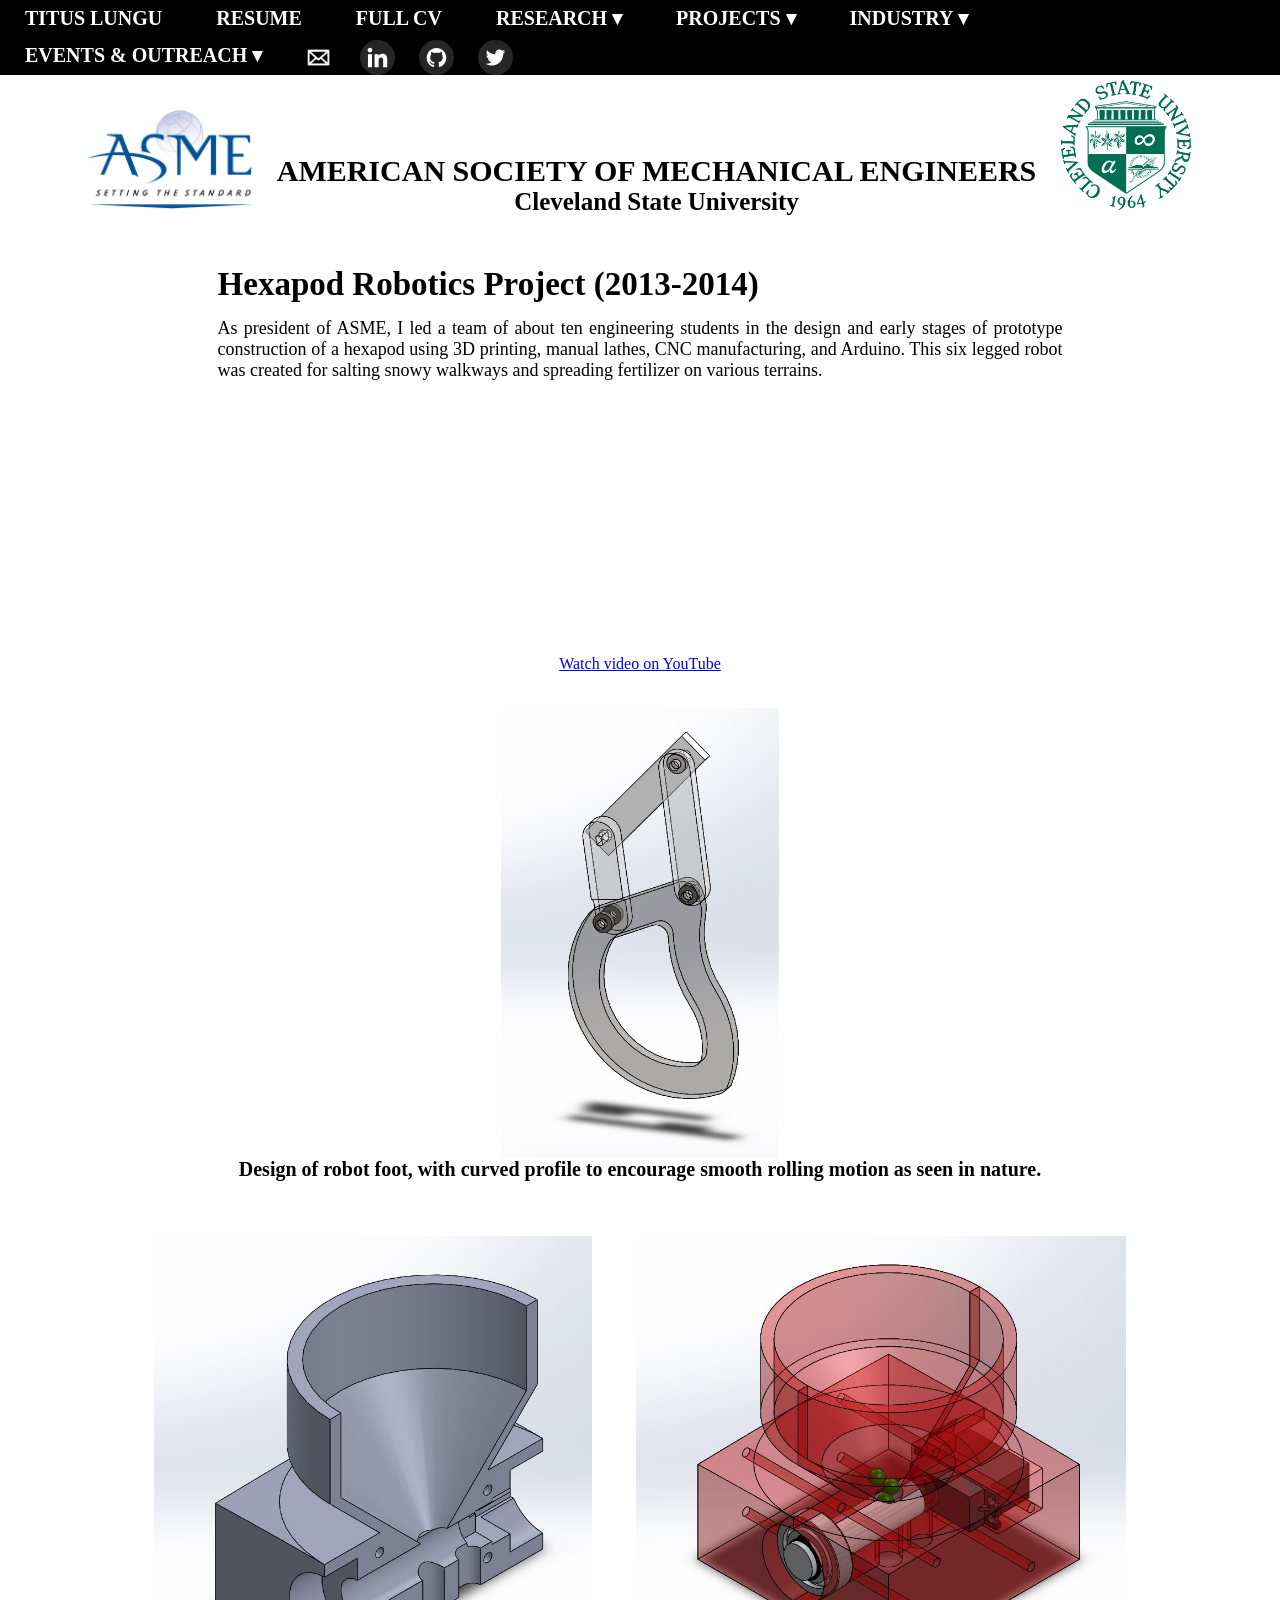
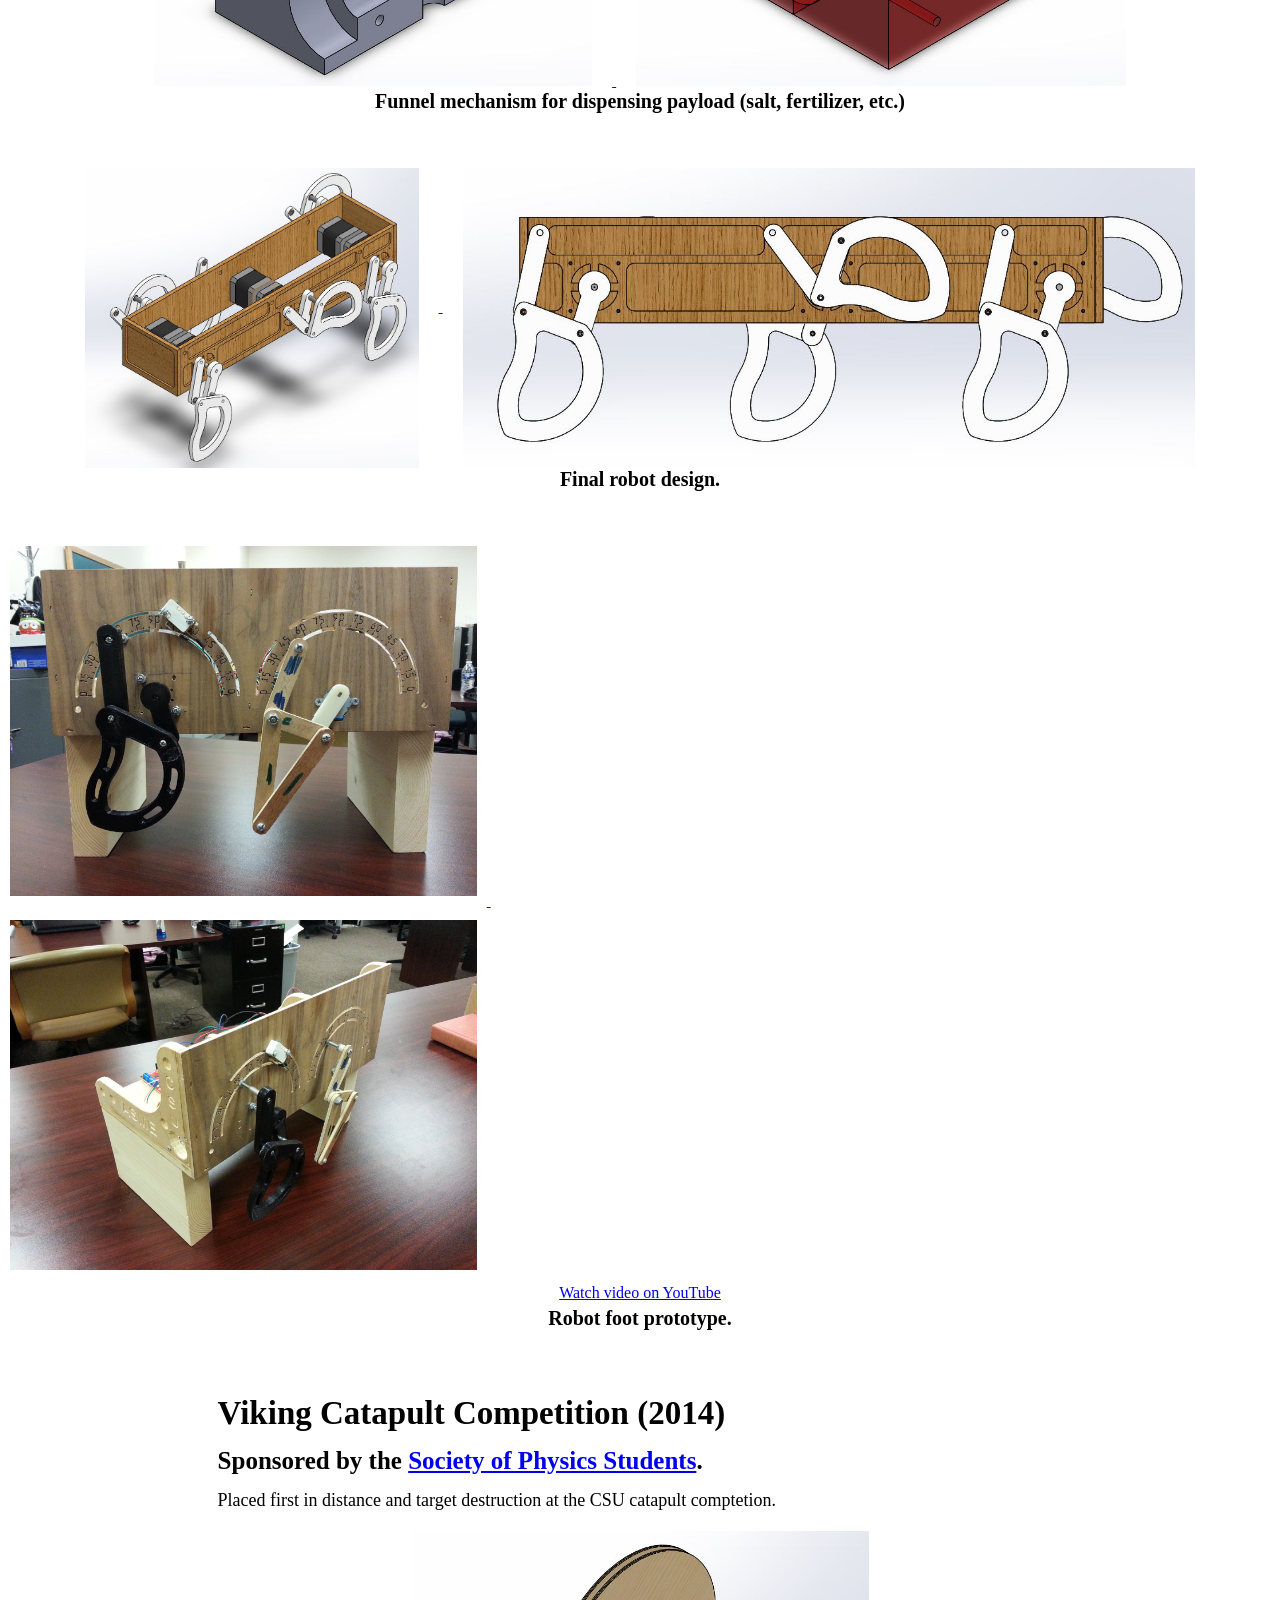
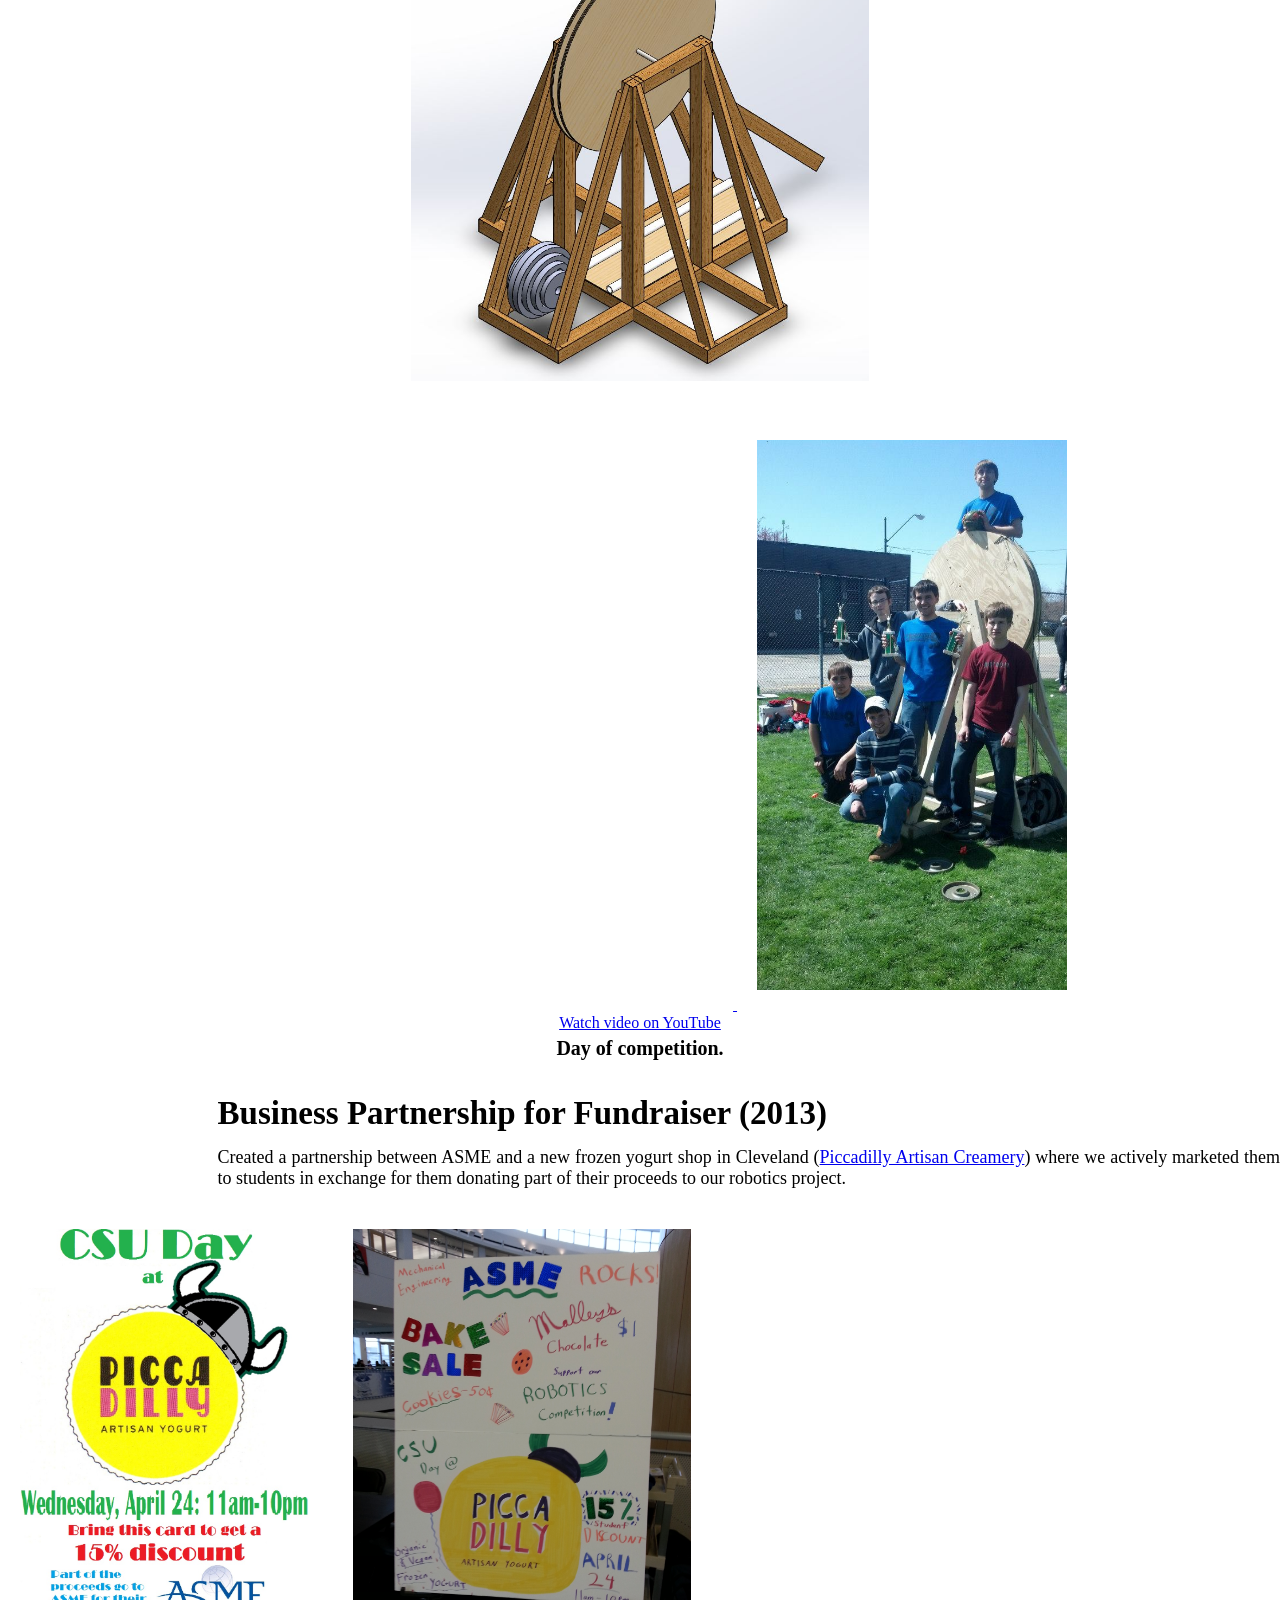
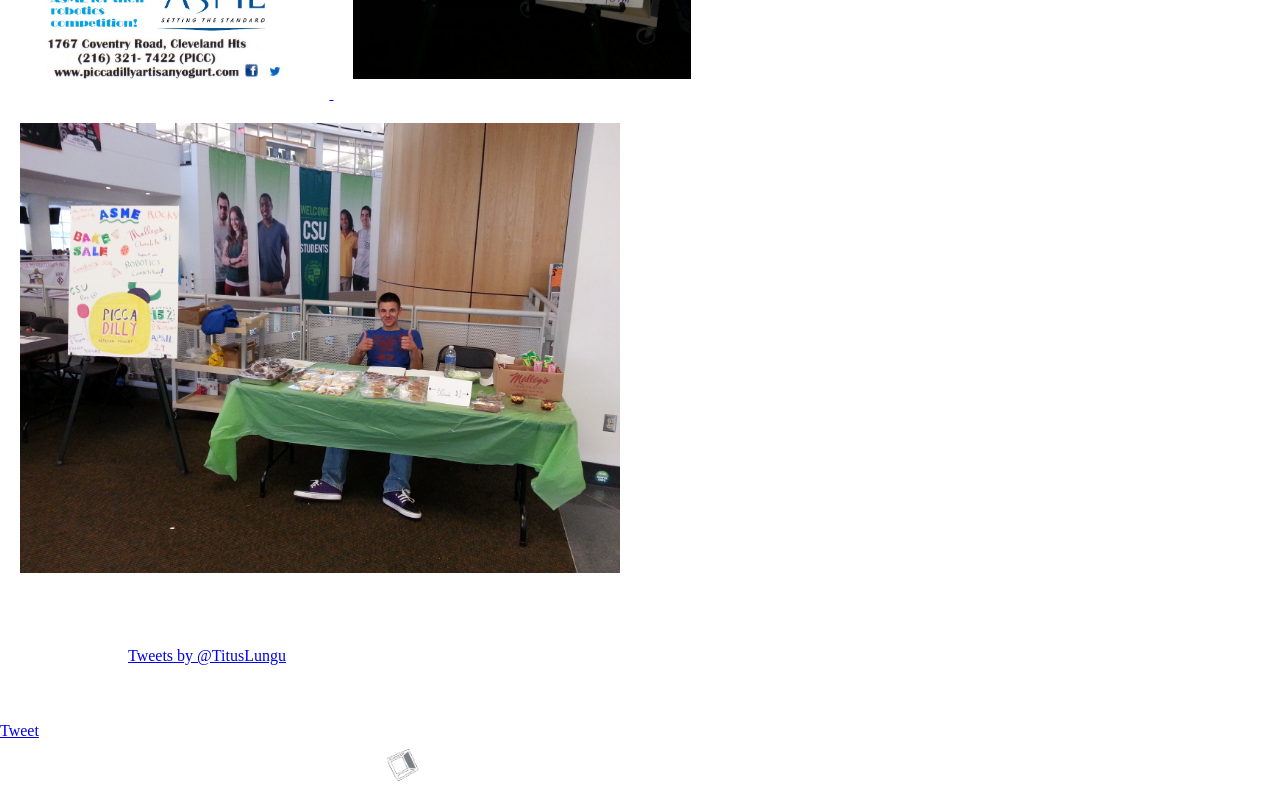
==== asme.html @ 20ce10e5 "am i doing this right" ====
<!DOCTYPE html>
<html>

<head>
	<meta charset="UTF-8">
	<title>Titus Lungu- ASME</title>
	<link href='https://fonts.googleapis.com/css?family=Inconsolata:400,700' rel='stylesheet' type='text/css'>
	<link rel="stylesheet" href="asme.css">
	<link rel="stylesheet" href="animate.css">

	<style type="text/css">
	    ul{
	        padding: 0;
	        list-style: none;
	        background: black;
	        margin: 0px;
	        position: fixed;
	        width: 100%;
	    }
	    ul li{
	        display: inline-block;
	        position: relative;
	        line-height: 21px;
	        text-align: left;
	    }
	    ul li a{
	        display: block;
	        padding: 8px 25px;
	        color: white;
	        font-weight: bold;
	        text-transform: uppercase;
	        text-decoration: none;
	        font-size: 20px;
	    }
	    ul li a:hover{
	        color: black;
	        background: white;
	    }
	    ul li ul.dropdown{
	        min-width: 125px; /* Set width of the dropdown */
	        background: black;
	        display: none;
	        position: absolute;
	        z-index: 999;
	        left: 0;
	    }
	    ul li:hover ul.dropdown{
	        display: block;	/* Display the dropdown */
	    }
	    ul li ul.dropdown li{
	        display: block;
	    }

	    ul li a.links{
	    	display: inline-block;
	    	padding: 0px;
	    	margin: 0px;
	    	margin-left: 10px;
	    	margin-right: 10px;
	    	border-radius: 60px;
	    	background-color: black;
	    }
	    ul li a.links img{
	    	display: inline-block;
	    	padding: 0px;
	    	margin: 0px;
	    	max-width: 100%;
	    	vertical-align: middle;
	    }
	</style>

</head>

<body>
	<div class="nav">
		<ul>
			<li><a href="index.html">Titus Lungu</a></li>
			<li><a href="./documents/Resume.pdf" target="_blank">Resume</a></li>
			<li><a href="./documents/CV.pdf" target="_blank">Full CV</a></li>

			<li>
				<a href="#">Research &#9662;</a>
				<ul class="dropdown">
					<li><a href="ml.html">Machine Learning</a></li>
				</ul>
			</li>

			<li>
				<a href="#">Projects &#9662;</a>
				<ul class="dropdown">
					<li><a href="asme.html">ASME</a></li>
					<li><a href="walksim.html">Walking Simulator</a></li>
					<li><a href="crime.html">Senior Design</a></li>
				</ul>
			</li>

			<li>
				<a href="#">Industry &#9662;</a>
				<ul class="dropdown">
					<li><a href="./documents/cristal.pdf" target="_blank">Cristal</a></li>
					<li><a href="./documents/swagelok.pdf" target="_blank">Swagelok</a></li>
				</ul>
			</li>

			<li>
				<a href="#">Events & Outreach &#9662;</a>
				<ul class="dropdown">
					<li><a href="cside.html">Romania Humanitarian Aid</a></li>
					<li><a href="univproc.html">University Proceedings</a></li>
				</ul>
			</li>
<!--
			<li><a href="contact.html">Contact</a></li>
-->
			<li>
				<a class="links" href="mailto:tituslungu@gmail.com">
					<img src="./media/emailicon.png" width="35">
				</a>
			</li>

			<li>
				<a class="links" href="https://www.linkedin.com/in/titus-lungu-bb097262" target="_blank">
					<img src="./Vecteezy_Social_Media_Icons/Social Media Icons/SVG/Circle Black White/Linkedin.svg" width="35">
				</a>
			</li>

			<li>
				<a class="links" href="https://www.github.com/tituslungu" target="_blank">
					<img src="./Vecteezy_Social_Media_Icons/Social Media Icons/SVG/Circle Black White/Github.svg" width="35">
				</a>
			</li>

			<li>
				<a class="links" href="https://twitter.com/TitusLungu" target="_blank">
					<img src="./Vecteezy_Social_Media_Icons/Social Media Icons/SVG/Circle Black White/Twitter.svg" width="35">
				</a>
			</li>
		</ul>
	</div>
	
	<div class="main">
		<div class="pic">
			<a href="https://www.asme.org/" target="_blank">
			<img src="./media/asmelogo.jpg">
			</a>
		</div>
		<div class="jumbotron">
			<h1>American Society of Mechanical Engineers</h1>
			<h2>Cleveland State University</h2>
		</div>
		<div class="csu">
			<a href="http://www.csuohio.edu/" target="_blank">
			<img src="./media/csulogo.jpg">
			</a>
		</div>
	</div>
	
	<div class="title1">
		<h1>Hexapod Robotics Project (2013-2014)</h1>
		<p>As president of ASME, I led a team of about ten engineering students in the design and early stages of prototype construction of a hexapod using 3D printing, manual lathes, CNC manufacturing, and Arduino.  This six legged robot was created for salting snowy walkways and spreading fertilizer on various terrains.</p>
	</div>
	<div class="vid1">
		<iframe src="https://www.youtube.com/embed/TzDXx60vdNI" frameborder="0" allowfullscreen></iframe>
		<p><a href="https://www.youtube.com/watch?v=TzDXx60vdNI" target="_blank">Watch video on YouTube</a></p>
	</div>
	<div class="pic1">
		<a href="http://www.tituslungu.com/media/foot.jpg" target="_blank">
		<img src="./media/foot.jpg">
		</a>
		<p>Design of robot foot, with curved profile to encourage smooth rolling motion as seen in nature.</p>
	</div>
	<div class="pic2">
		<a href="http://www.tituslungu.com/media/funnelside.JPG" target="_blank">
		<img src="./media/funnelside.JPG">
		</a>
		<a href="http://www.tituslungu.com/media/funnel.JPG" target="_blank">
		<img src="./media/funnel.JPG">
		</a>
		<p>Funnel mechanism for dispensing payload (salt, fertilizer, etc.)</p>
	</div>
	<div class="pic3">
		<a href="http://www.tituslungu.com/media/robot.JPG" target="_blank">
		<img src="./media/robot.JPG">
		</a>
		<a href="http://www.tituslungu.com/media/robotside.JPG" target="_blank">
		<img src="./media/robotside.JPG">
		</a>
		<p>Final robot design.</p>
	</div>
	<div class="pic6">
		<a href="http://www.tituslungu.com/media/robotpic1.jpg" target="_blank">
		<img src="./media/robotpic1.jpg">
		</a>
		<iframe src="https://www.youtube.com/embed/FxoFesl1_wQ" frameborder="0" allowfullscreen></iframe>
		<a href="http://www.tituslungu.com/media/robotpic2.jpg" target="_blank">
		<img src="./media/robotpic2.jpg">
		</a>
		<p><a href="https://www.youtube.com/watch?v=FxoFesl1_wQ" target="_blank">Watch video on YouTube</a></p>
		<p>Robot foot prototype.</p>
	</div>
	
	<div class="title2">
		<h1>Viking Catapult Competition (2014)</h1>
		<h2>Sponsored by the <a href="http://spscsu.org/" target="_blank">Society of Physics Students</a>.</h2>
		<p>Placed first in distance and target destruction at the CSU catapult comptetion.</p>
	</div>
	<div class="pic4">
		<a href="http://www.tituslungu.com/media/catapult.JPG" target="_blank">
		<img src="./media/catapult.JPG">
		</a>
	</div>
	<div class="pic5">
		<iframe src="https://www.youtube.com/embed/joYrTb__mqw" frameborder="0" allowfullscreen></iframe>
		<a href="http://www.tituslungu.com/media/catcomp.jpg" target="_blank">
		<img src="./media/catcomp.jpg">
		</a>
		<p><a href="https://www.youtube.com/watch?v=joYrTb__mqw" target="_blank">Watch video on YouTube</a></p>
		<p>Day of competition.</p>
	</div>
	
	<div class="title3">
		<h1>Business Partnership for Fundraiser (2013)</h1>
		<p>Created a partnership between ASME and a new frozen yogurt shop in Cleveland (<a href="http://www.piccadillycreamery.com/" target="_blank">Piccadilly Artisan Creamery</a>) where we actively marketed them to students in exchange for them donating part of their proceeds to our robotics project.</p>
	</div>
	<div class="pic7">
		<a href="http://www.piccadillycreamery.com/" target="_blank">
		<img src="./media/coupon.jpg">
		</a>
		<a href="http://www.tituslungu.com/media/picca1.jpg" target="_blank">
		<img src="./media/picca1.jpg">
		</a>
		<a href="http://www.tituslungu.com/media/picca2.jpg" target="_blank">
		<img src="./media/picca2.jpg">
		</a>
	</div>
	
	<div class="learn-more">
	<div class="twitter">
		<a class="twitter-timeline" href="https://twitter.com/TitusLungu" data-widget-id="669079589998718976">Tweets by @TitusLungu</a>
		<script>!function(d,s,id){var js,fjs=d.getElementsByTagName(s)[0],p=/^http:/.test(d.location)?'http':'https';if(!d.getElementById(id)){js=d.createElement(s);js.id=id;js.src=p+"://platform.twitter.com/widgets.js";fjs.parentNode.insertBefore(js,fjs);}}(document,"script","twitter-wjs");</script>
	</div>
	
	<div class="social">
	<div class="twitter-butt">
	<a href="https://twitter.com/share" class="twitter-share-button"{count} data-via="TitusLungu">Tweet</a>
	<script>!function(d,s,id){var js,fjs=d.getElementsByTagName(s)[0],p=/^http:/.test(d.location)?'http':'https';if(!d.getElementById(id)){js=d.createElement(s);js.id=id;js.src=p+'://platform.twitter.com/widgets.js';fjs.parentNode.insertBefore(js,fjs);}}(document, 'script', 'twitter-wjs');</script>
	</div>
	
	<div class="in-butt">
	<script src="//platform.linkedin.com/in.js" type="text/javascript"> lang: en_US</script>
	<script type="IN/Share" data-url="www.tituslungu.com" data-counter="top"></script>
	</div>
	
	<div class="google-butt">
	<script src="https://apis.google.com/js/platform.js" async defer></script>
	<g:plusone size="tall"></g:plusone>
	</div>
	
	<div id="fb-root"></div>
	<script>(function(d, s, id) {
	  var js, fjs = d.getElementsByTagName(s)[0];
	  if (d.getElementById(id)) return;
	  js = d.createElement(s); js.id = id;
	  js.src = "//connect.facebook.net/en_US/sdk.js#xfbml=1&version=v2.5&appId=619874201484812";
	  fjs.parentNode.insertBefore(js, fjs);
	}(document, 'script', 'facebook-jssdk'));</script>
	
	<div class="fb-like" data-href="https://www.tituslungu.com" data-layout="standard" data-action="like" data-show-faces="true" data-share="true" data-colorscheme="dark"></div >
	</div>
	
	<div class="cc">
		<p>&copy; 2015-2017 Titus Lungu. All rights reserved.</p>
		<p><img src="./media/box2.gif" height="50"></p>
	</div>
	<div>
		<h5>Photo credit: &copy; iStockphotos</h5>
	</div>
	</div>
</body>
</html>
---- asme.css ----
.nav {
  background-color: black;
  margin: 0px;
}

body {
  margin: 0px;
}

.main {
  display: table;
  margin: auto;
  padding-top: 80px;
}

.jumbotron {
  margin: 0px;
  padding-bottom: 50px;
  background-color: #FFFFFF;
  display: inline-block;
  padding-left: 25px;
  padding-right: 25px;
}

.pic {
  display: inline-block;
  margin: auto;
  background-color: #FFFFFF;
}

.pic img {
  height: 100px;
  width: 163px;
}

@media only screen
     and (min-width : 320px)
     and (max-width : 1080px){ .pic img { height: 75px; width: 122px;}}

.csu {
  margin: 0px;
  background-color: #FFFFFF;
  display: inline-block;
}

.csu img {
  height: 130px;
  width: 130px;
}

@media only screen
     and (min-width : 320px)
     and (max-width : 1080px){ .csu img { height: 92px; width: 92px;}}

.jumbotron h1 {
  margin: 0px;
  text-transform: uppercase;
  font-weight: bold;
  font-size: 30px;
  text-align: center;
}

@media only screen
     and (min-width : 320px)
     and (max-width : 1080px){ .jumbotron h1 { margin: 0px; text-transform: uppercase; font-weight: bold; font-size: 22px; text-align: center;}}

.jumbotron h2 {
  margin: 0px;
  font-size: 25px;
  text-align: center;
}

@media only screen
     and (min-width : 320px)
     and (max-width : 1080px){ .jumbotron h2 { margin: 0px; font-size: 20px; text-align: center;}}

.title1 {
  display: table;
  margin: auto;
  padding-bottom: 20px;
  background-color: #FFFFFF;
}

.title1 h1 {
  margin-left: 17%;
  margin-right: 0px;
  margin-top: 0px;
  margin-bottom: 0px;
  padding-bottom: 15px;
  font-size: 33px;
}

@media only screen
     and (min-width : 320px)
     and (max-width : 1080px){ .title1 h1 { margin: 0px; margin-left: 5%; padding-bottom: 15px; font-size: 22px;}}

.title1 p {
  margin-left: 17%;
  margin-right: 17%;
  margin-top: 0px;
  margin-bottom: 0px;
  font-size: 18px;
  text-align: justify;
}

@media only screen
     and (min-width : 320px)
     and (max-width : 1080px){ .title1 p { margin-left: 5%; margin-right: 5%; margin-top: 0px; margin-bottom: 0px; font-size: 18px; text-align: justify;}}

.vid1 {
  display: table;
  margin: auto;
  margin-bottom: 20px;
}

.vid1 iframe {
  height: 250px;
  width: 640px;
}

@media only screen
     and (min-width : 320px)
     and (max-width : 1080px){ .vid1 iframe { height: 220px; width: 600px;}}


.vid1 p {
  margin: 0px;
  padding-bottom: 15px;
  font-size: 16px;
  text-align: center;
}


.pic1 img {
  display: table;
  margin: auto;
  height: 450px;
}


@media only screen
     and (min-width : 320px)
     and (max-width : 1080px){ .pic1 img { display: table; margin: auto; height: 300px;}}

.pic1 p {
  margin: 0px;
  padding-bottom: 35px;
  text-align: center;
  font-size: 20px;
  font-weight: bold;
}

.pic2 {
  display: table;
  margin: auto;
}

.pic2 img {
  display: inline-block;
  margin-top: 20px;
  margin-right: 20px;
  margin-left: 20px;
  margin-bottom: 0px;
  height: 450px;
}

@media only screen
     and (min-width : 320px)
     and (max-width : 1080px){ .pic2 img { display: inline-block; margin-top: 20px; margin-right: 20px; margin-left: 20px; margin-bottom: 0px; height: 300px;}}

.pic2 p {
  margin: 0px;
  padding-bottom: 35px;
  text-align: center;
  font-size: 20px;
  font-weight: bold;
}

.pic3 {
  display: table;
  margin: auto;
}

.pic3 img {
  display: inline-block;
  margin-top: 20px;
  margin-right: 20px;
  margin-left: 20px;
  margin-bottom: 0px;
  vertical-align: middle;
  height: 300px;
}

@media only screen
     and (min-width : 320px)
     and (max-width : 1080px){ .pic3 img { display: inline-block; margin-top: 20px; margin-left: 20px; margin-right: 20px; margin-bottom: 0px; vertical-align: middle; height: 200px;}}

.pic3 p {
  margin: 0px;
  padding-bottom: 35px;
  text-align: center;
  font-size: 20px;
  font-weight: bold;
}

.pic6 {
  display: table;
  margin: auto;
}

.pic6 p:nth-child(5) {
  margin: 0px;
  padding-bottom: 35px;
  text-align: center;
  font-size: 20px;
  font-weight: bold;
}

.pic6 img {
  display: inline-block;
  margin: 10px;
  height: 350px;
}

@media only screen
     and (min-width : 320px)
     and (max-width : 1080px){ .pic6 img { display: inline-block; margin: 10px; height: 200px;}}

.pic6 iframe {
  display: inline-block;
  margin: 10px;
  height: 360px;
  width: 400px;
}

@media only screen
     and (min-width : 320px)
     and (max-width : 1080px){ .pic6 iframe { display: inline-block; margin: 10px; height: 300px; width: 230px;}}

.pic6 p:nth-child(4) {
  margin: 0px;
  padding-bottom: 5px;
  font-size: 16px;
  font-weight: normal;
  text-align: center;
}

.title2 {
  display: table;
  margin-right: 0px;
  margin-left: 17%;
  margin-bottom: 0px;
  margin-top: 30px;
  padding-bottom: 20px;
  background-color: #FFFFFF;
}

@media only screen
     and (min-width : 320px)
     and (max-width : 1080px){ .title2 { display: table; margin-right: 5%; margin-left: 5%; margin-bottom: 0px; margin-top: 30px; padding-bottom: 20px; background-color: #FFFFFF;}}

.title2 h1 {
  margin: 0px;
  padding-bottom: 15px;
  font-size: 33px;
}

@media only screen
     and (min-width : 320px)
     and (max-width : 1080px){ .title2 h1 { margin: 0px; padding-bottom: 15px; font-size: 22px;}}

.title2 h2 {
  margin: 0px;
  padding-bottom: 15px;
  font-size: 25px;
}

@media only screen
     and (min-width : 320px)
     and (max-width : 1080px){ .title2 h2 { margin: 0px; padding-bottom: 15px; font-size: 18px;}}

.title2 p {
  margin: 0px;
  font-size: 18px;
  text-align: justify;
}

.pic4 {
  display: table;
  margin: auto;
  padding-bottom: 35px;
}

.pic4 img {
  height: 450px;
}

@media only screen
     and (min-width : 320px)
     and (max-width : 1080px){ .pic4 img { height: 300px;}}

.pic5 {
  display: table;
  margin: auto;
}

.pic5 img {
  display: inline-block;
  margin: 20px;
  height: 550px;
}

@media only screen
     and (min-width : 320px)
     and (max-width : 1080px){ .pic5 img { display: inline-block; margin: 10px; height: 400px;}}

.pic5 iframe {
  display: inline-block;
  margin: 20px;
  height: 550px;
  width: 500px;
}

@media only screen
     and (min-width : 320px)
     and (max-width : 1080px){ .pic5 iframe { display: inline-block; margin: 10px; height: 400px; width: 320px;}}

.pic5 p:nth-child(3) {
  margin: 0px;
  padding-bottom: 5px;
  font-size: 16px;
  font-weight: normal;
  text-align: center;
}

.pic5 p:nth-child(4) {
  margin: 0px;
  padding-bottom: 35px;
  text-align: center;
  font-size: 20px;
  font-weight: bold;
}

.title3 {
  display: table;
  margin-right: 0px;
  margin-left: 17%;
  margin-bottom: 0px;
  margin-top: 0px;
  padding-bottom: 20px;
  background-color: #FFFFFF;
}

@media only screen
     and (min-width : 320px)
     and (max-width : 1080px){ .title3 { display: table; margin-right: 5%; margin-left: 5%; margin-bottom: 0px; margin-top: 0px; padding-bottom: 20px; background-color: #FFFFFF;}}

.title3 h1 {
  margin: 0px;
  padding-bottom: 15px;
  font-size: 33px;
}

@media only screen
     and (min-width : 320px)
     and (max-width : 1080px){ .title3 h1 { margin: 0px; padding-bottom: 15px; font-size: 22px;}}

.title3 p {
  margin: 0px;
  font-size: 18px;
  text-align: justify;
}

.pic7 {
  display: table;
  margin: auto;
  padding-bottom: 20px;
}

.pic7 img {
  display: inline-block;
  margin: 20px;
  height: 450px;
}

@media only screen
     and (min-width : 320px)
     and (max-width : 1080px){ .pic7 img { display: inline-block; margin: 10px; height: 250px;}}

.pic7 p {
  margin: 0px;
  padding-bottom: 35px;
  text-align: center;
  font-size: 20px;
  font-weight: bold;
}

.cc {
  margin: 0px;
}

.cc p {
  display: inline;
  margin: 0px;
  font-size: 20px;
  color: white;
  text-align: left;
}

h5 {
  margin: 0px;
  font-size: 15px;
  color: white;
  position: relative;
  bottom: 0;
  text-align: right;
}

.twitter {
  margin-right: 0%;
  margin-left: 10%;
  margin-top: 0px;
  margin-bottom: 57px;
  padding-top: 30px;
}

.social div {
  margin: 0px;
  display: inline-block;
}

.social {
  margin-right: 0px;
  margin-left: 0px;
  margin-top: 0px;
  margin-bottom: 0px;
}

.learn-more {
  margin: 0px;
  background-image: url("./media/Capture.JPG");
  height: 100%;
  width: 100%;
  background-repeat: no-repeat;
  background-size: cover;
  background-attachment: fixed;
  background-position: center;
}
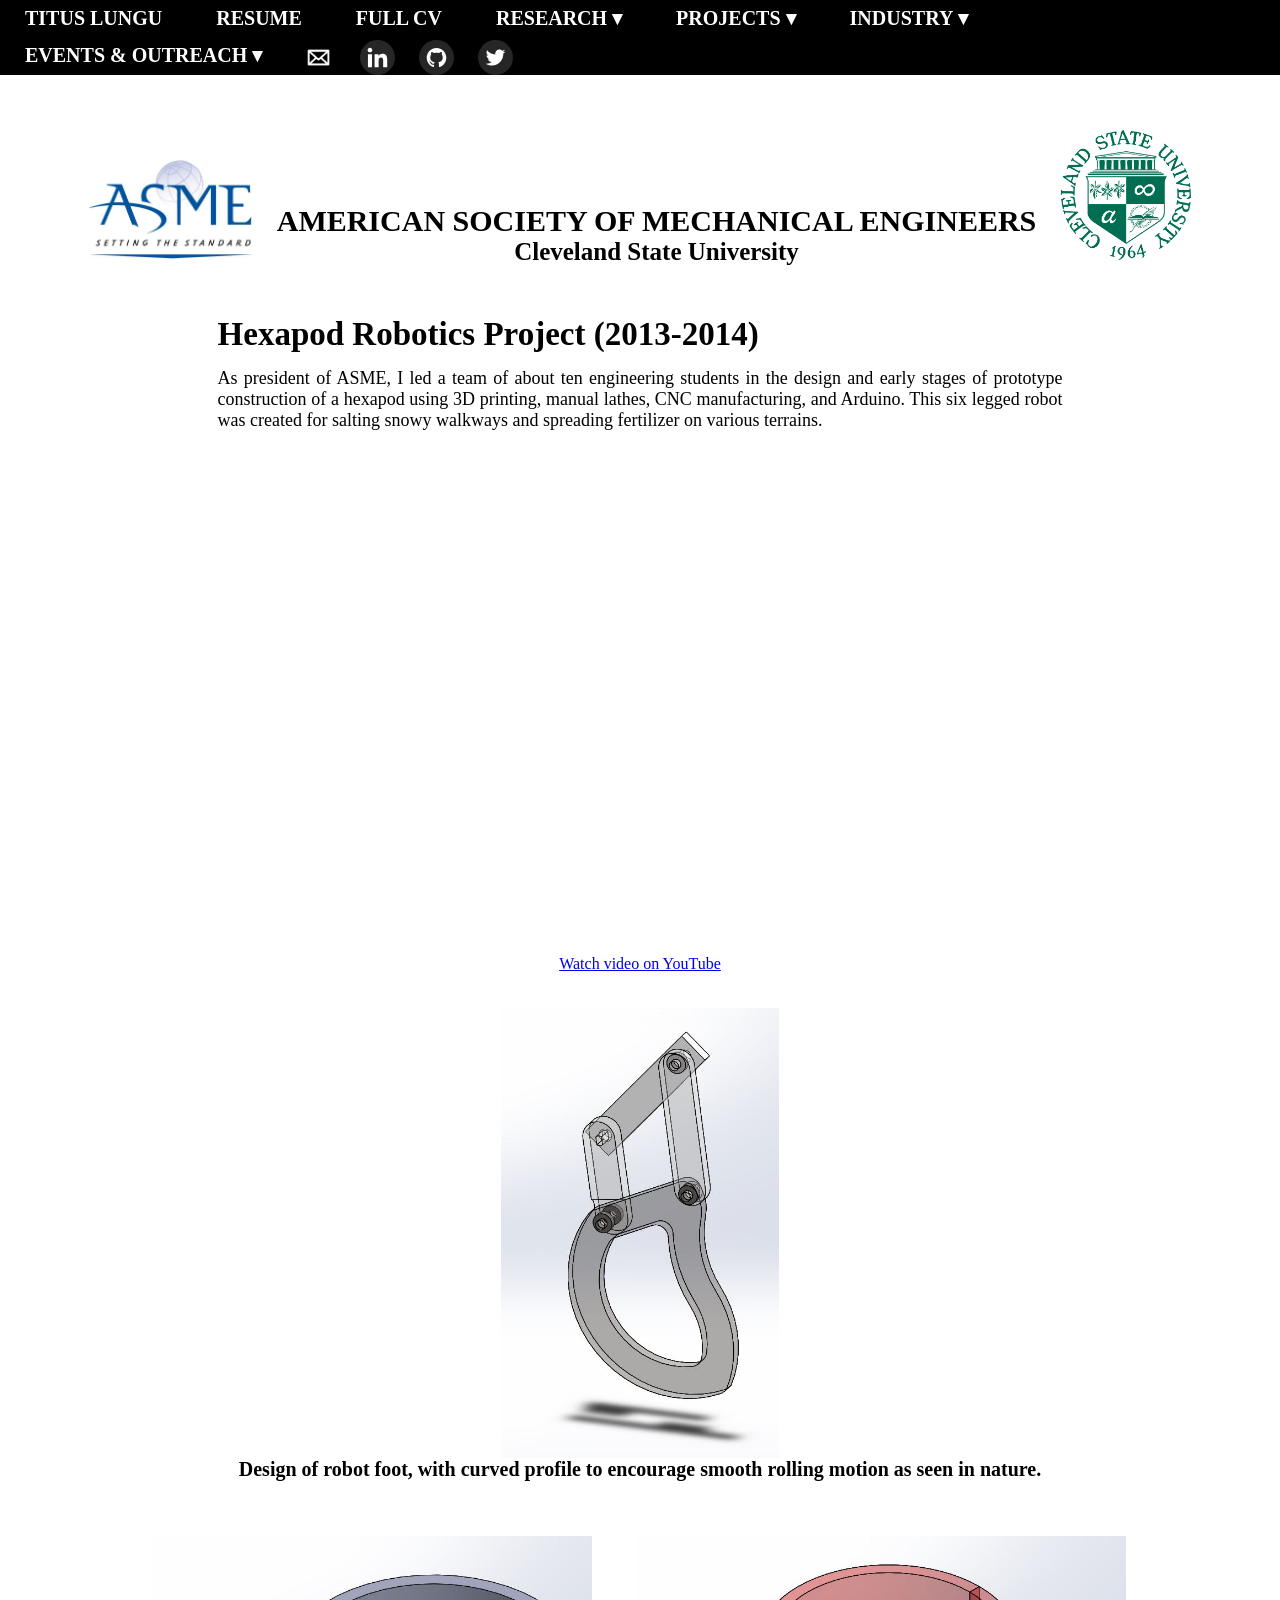
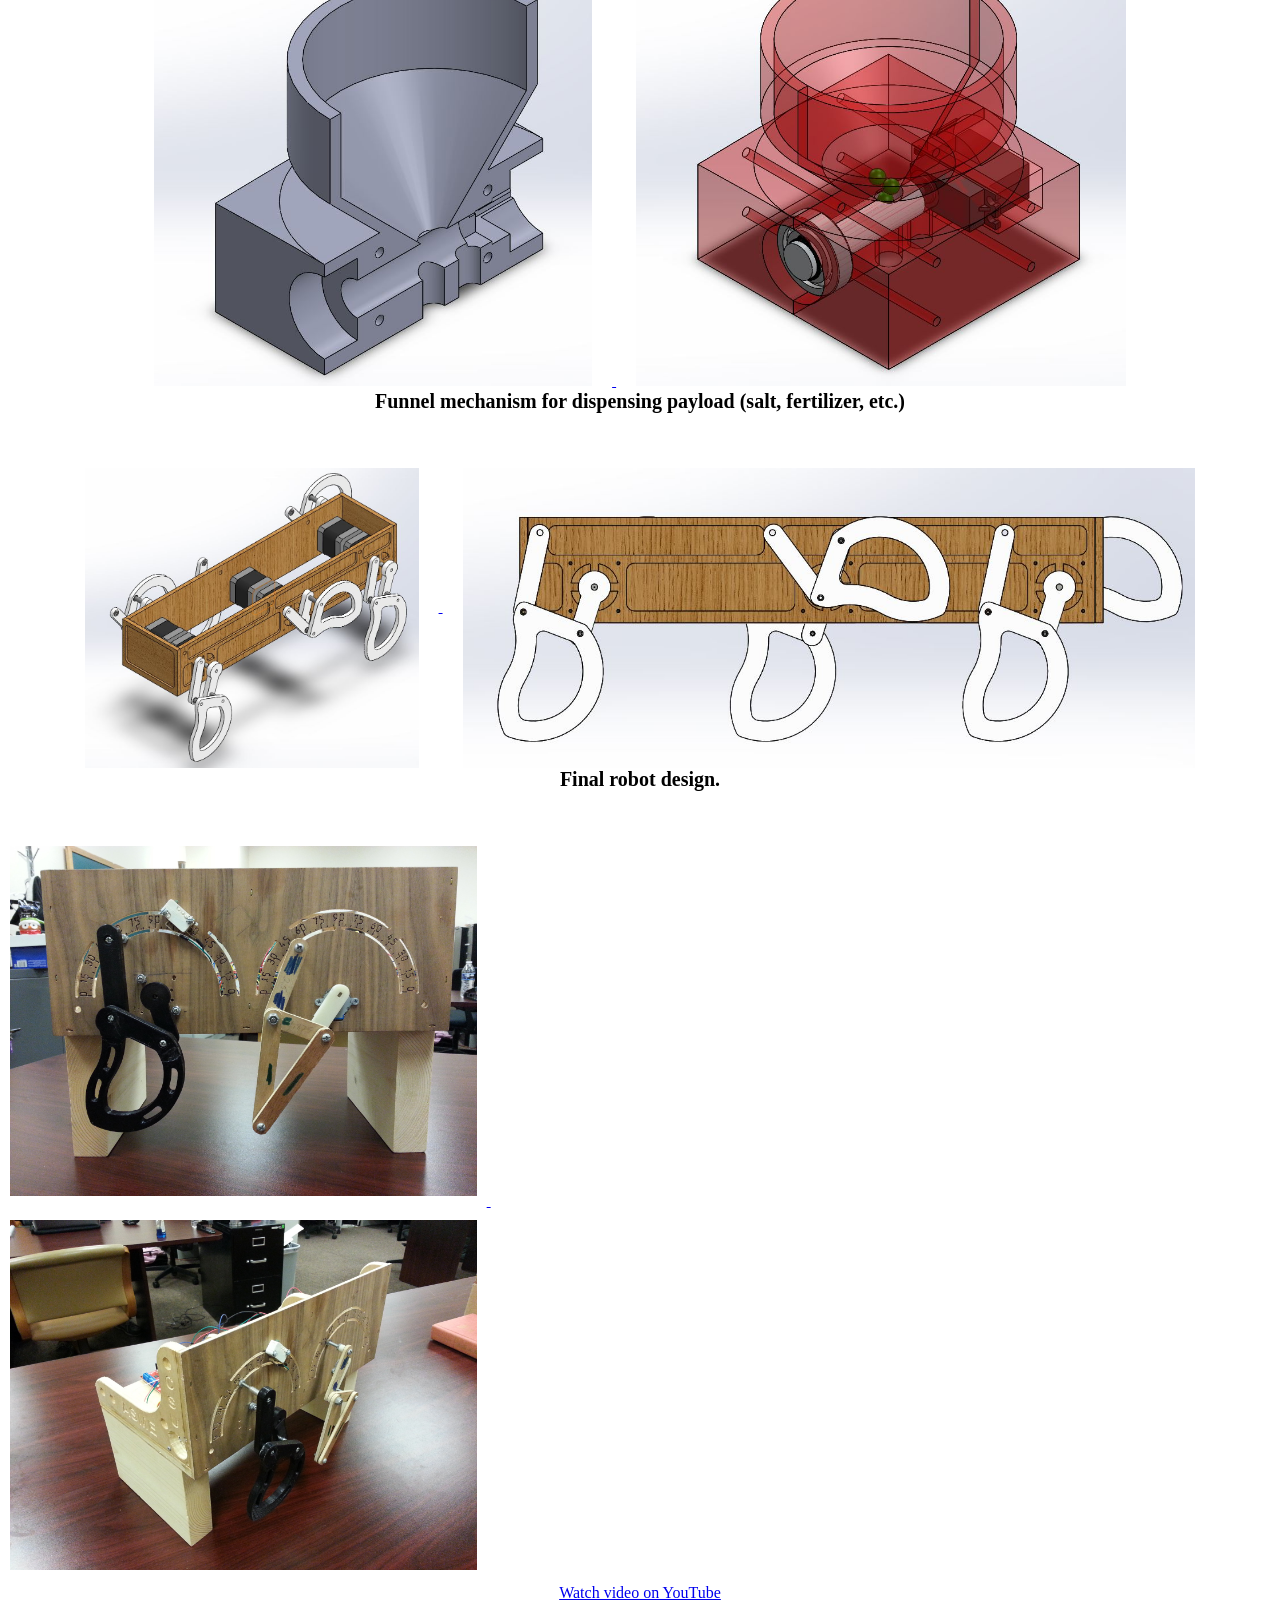
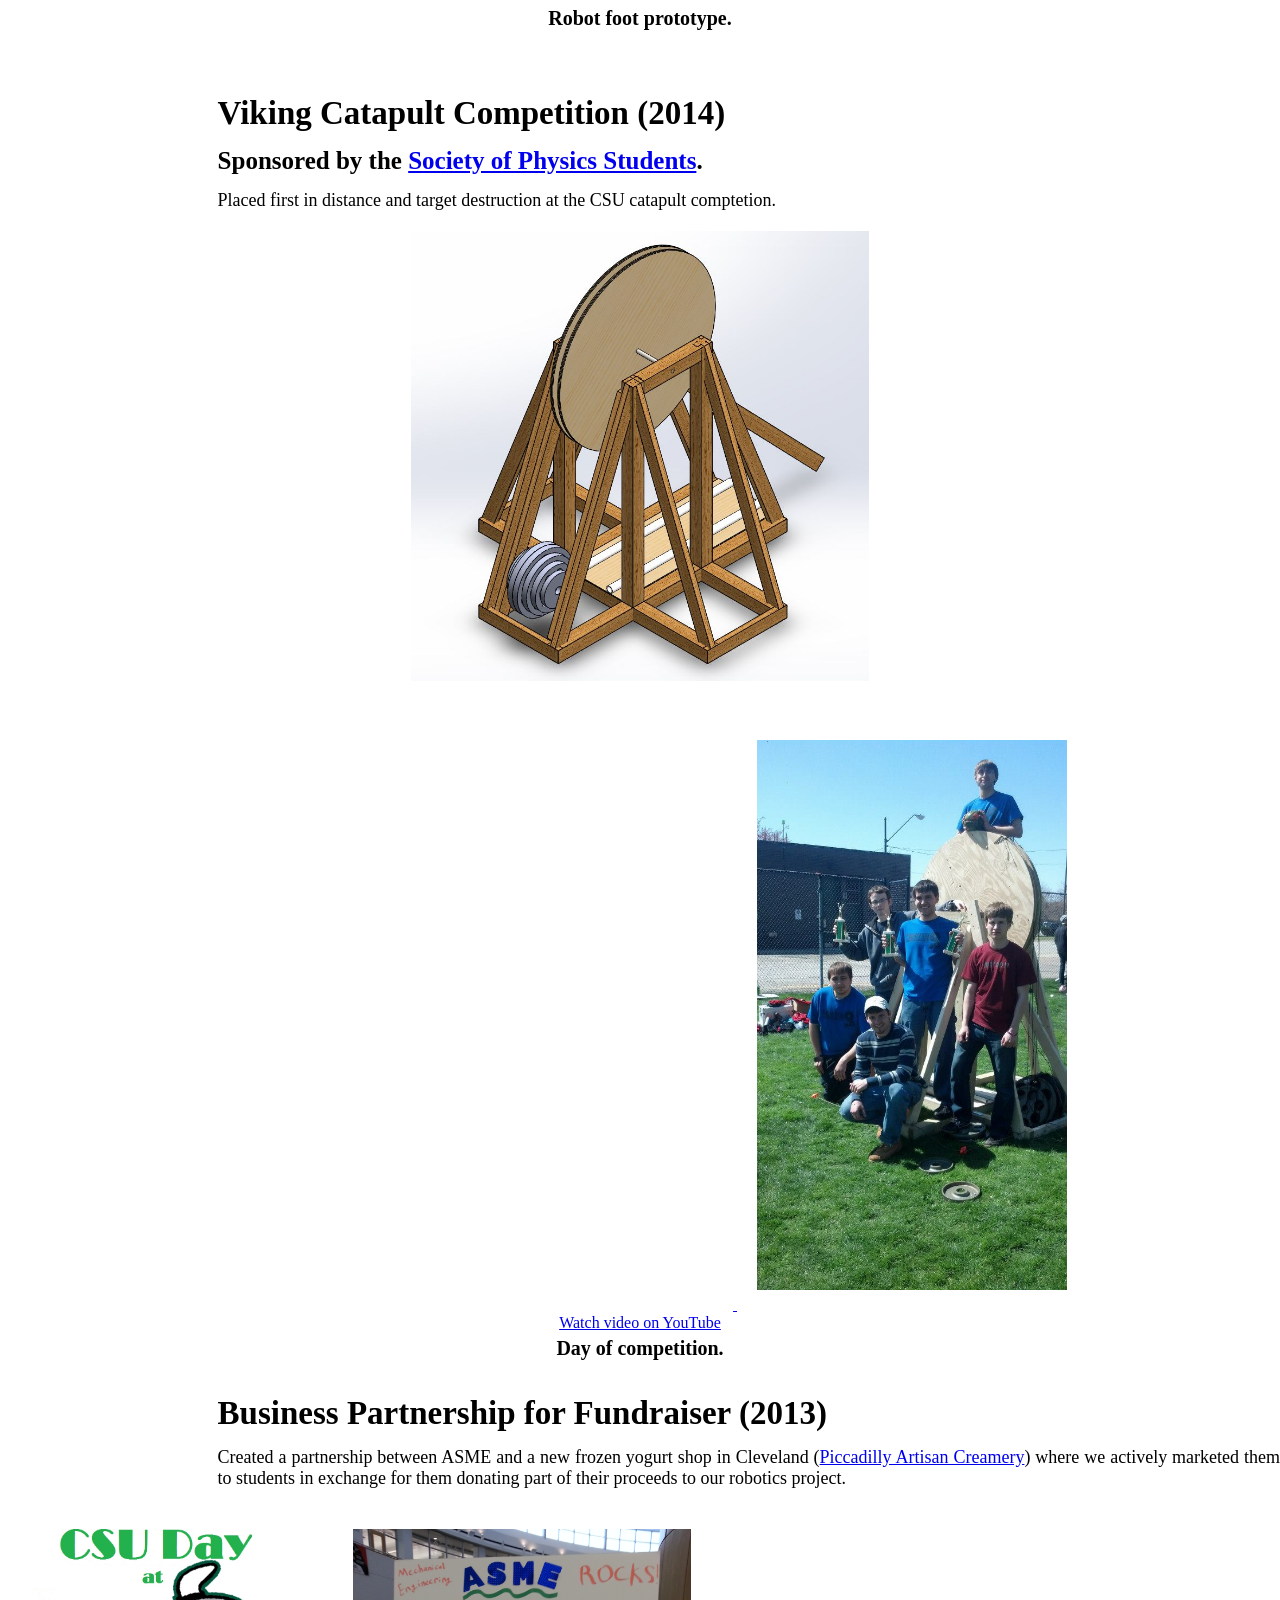
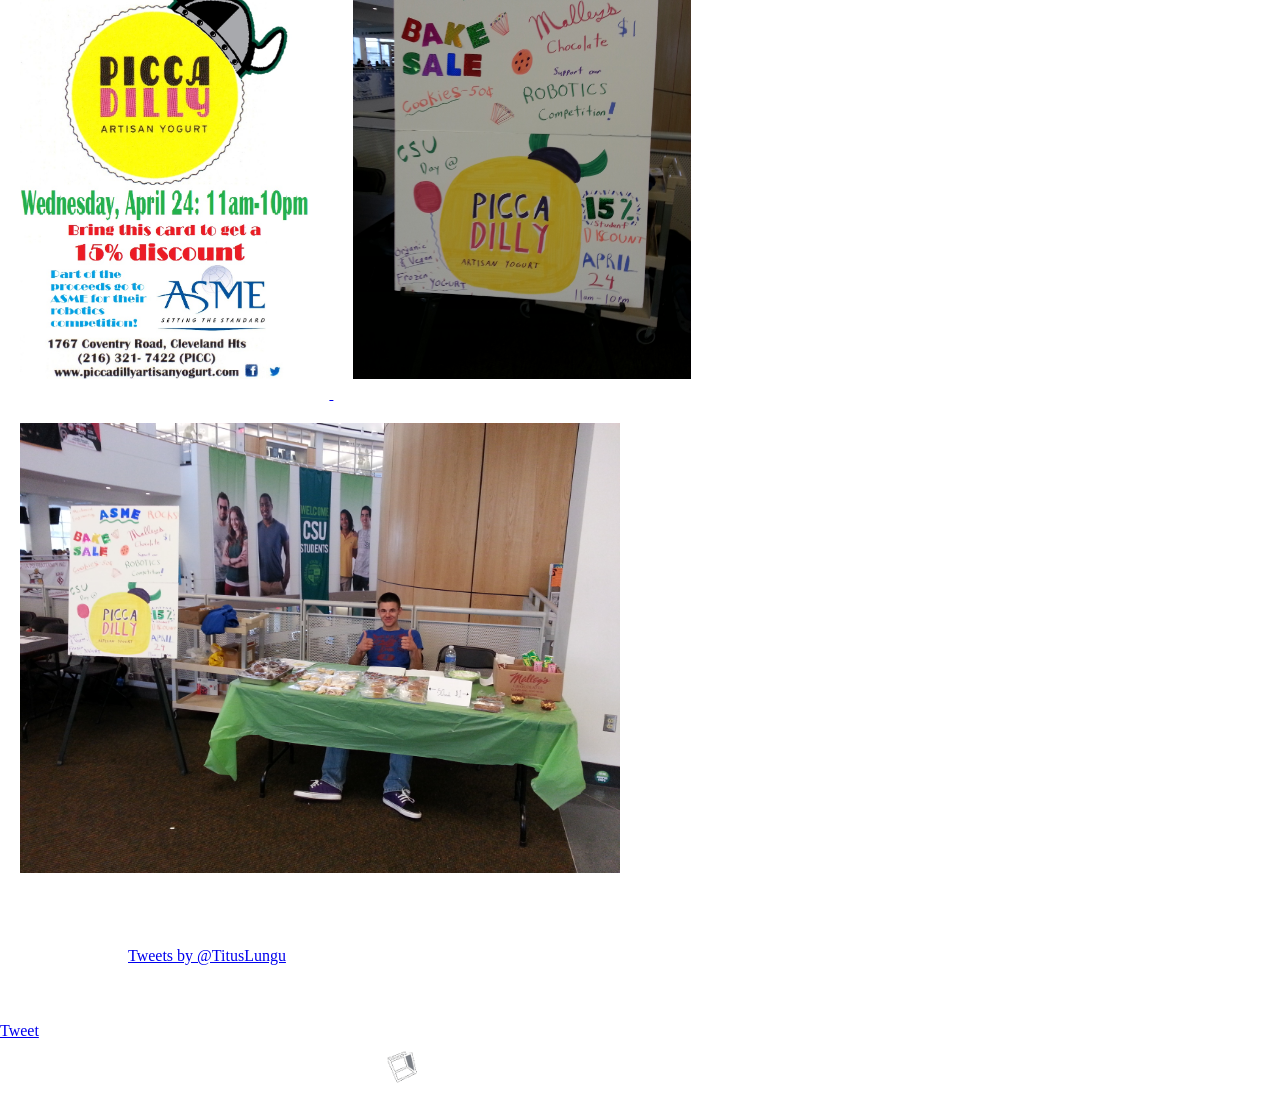
==== commit 766f7fc2: "m" ====
--- a/asme.html
+++ b/asme.html
@@ -9,6 +9,12 @@
 	<link rel="stylesheet" href="animate.css">
 
 	<style type="text/css">
+		.nav{
+   			display: inline;
+   		}
+   		.navmobile{
+   			display: none;
+   		}
 	    ul{
 	        padding: 0;
 	        list-style: none;
@@ -50,8 +56,7 @@
 	    ul li ul.dropdown li{
 	        display: block;
 	    }
-
-	    ul li a.links{
+		ul li a.links{
 	    	display: inline-block;
 	    	padding: 0px;
 	    	margin: 0px;
@@ -66,7 +71,122 @@
 	    	margin: 0px;
 	    	max-width: 100%;
 	    	vertical-align: middle;
-	    }
+	    	width: 35px;
+	    }
+
+	    @media only screen
+	   	and (min-width : 320px)
+	   	and (max-width : 1080px){
+	   		.nav{
+	   			display: none;
+	   		}
+	   		.navmobile{
+	   			display: inline;
+	   		}
+	   		ul{
+		        padding: 0;
+		        list-style: none;
+		        background: black;
+		        margin: 0px;
+		        position: fixed;
+		        width: 100%;
+		    }
+		    ul li{
+		        display: inline;
+		        margin: 0;
+		        line-height: 21px;
+		        text-align: center;
+		    }
+		    ul li a{
+		        display: block;
+		        padding: 20px 25px;
+		    }
+		    /*ul li a img.close{
+		    	display: none;
+		    }*/
+		    ul li a:hover{
+		        color: white;
+		        background: black;
+		    }
+		    /*ul li a:hover img.open{
+		    	display: none;
+		    }
+		    ul li a:hover img.close{
+		    	display: inline;
+		    }*/
+		    ul li ul.drop1{
+		        min-width: 100%;
+		        background: currentColor;
+		        display: none;
+		        position: relative;
+		        z-index: 999;
+		        left: 0;
+		    }
+		    ul li:hover ul.drop1{
+		        display: table;
+		    }
+		    ul li ul.drop1 li{
+		        display: inline;
+		        margin: auto;
+		    }
+
+		    ul li ul.drop1 li a{
+		        display: block;
+		        margin: 0px;
+		        padding: 0px;
+		        padding-top: 35px;
+		        padding-bottom: 35px;
+		        color: white;
+		        font-weight: bold;
+		        text-transform: uppercase;
+		        text-decoration: none;
+		        text-align: center;
+		        font-size: 40px;
+		    }
+		    ul li ul.drop1 li a:hover{
+		        color: white;
+		        background: black;
+		    }
+		    ul li ul.drop1 li ul.dropdown{
+		        width: 50%;
+		        background-color: #808080;
+		        display: none;
+		        position: absolute;
+		        z-index: 999;
+		        left: 0;
+		    }
+		    ul li ul.drop1 li:hover ul.dropdown{
+		    	display: table;
+		    }
+		    ul li ul.drop1 li ul.dropdown li{
+		        display: inline;
+		        margin: auto;
+		    }
+
+		    ul li ul.drop1 li ul.dropdown li a{
+		    	line-height: 40px;
+		    }
+
+		    ul li ul.drop1 li ul.dropdown li a:hover{
+		    	color: white;
+		    	background: #808080;
+		    }
+			ul li ul.drop1 li a.links{
+		    	display: inline;
+		    	padding: 10px 20px;
+		    	margin: 0;
+		    	border-radius: 60px;
+		    	background-color: black;
+		    }
+		    ul li ul.drop1 li a.links img{
+		    	display: inline;
+		    	padding: 0px;
+		    	margin: 5px;
+		    	vertical-align: middle;
+		    	width: 75px;
+		    }
+	   	}
+
 	</style>
 
 </head>
@@ -114,26 +234,80 @@
 -->
 			<li>
 				<a class="links" href="mailto:tituslungu@gmail.com">
-					<img src="./media/emailicon.png" width="35">
+					<img src="./media/emailicon.png">
 				</a>
-			</li>
-
-			<li>
 				<a class="links" href="https://www.linkedin.com/in/titus-lungu-bb097262" target="_blank">
-					<img src="./Vecteezy_Social_Media_Icons/Social Media Icons/SVG/Circle Black White/Linkedin.svg" width="35">
+					<img src="./Vecteezy_Social_Media_Icons/Social Media Icons/SVG/Circle Black White/Linkedin.svg">
 				</a>
-			</li>
-
-			<li>
 				<a class="links" href="https://www.github.com/tituslungu" target="_blank">
-					<img src="./Vecteezy_Social_Media_Icons/Social Media Icons/SVG/Circle Black White/Github.svg" width="35">
+					<img src="./Vecteezy_Social_Media_Icons/Social Media Icons/SVG/Circle Black White/Github.svg">
 				</a>
-			</li>
-
-			<li>
 				<a class="links" href="https://twitter.com/TitusLungu" target="_blank">
-					<img src="./Vecteezy_Social_Media_Icons/Social Media Icons/SVG/Circle Black White/Twitter.svg" width="35">
+					<img src="./Vecteezy_Social_Media_Icons/Social Media Icons/SVG/Circle Black White/Twitter.svg">
 				</a>
+			</li>
+
+		</ul>
+	</div>
+
+	<div class="navmobile">
+		<ul>
+			<li><a href="#"><img class="open" src="./media/menu_icon.png" height="60"><!--img class="close" src="./media/menu_close_icon.png" height="60"--></a>
+				<ul class="drop1">
+					<li><a href="index.html">Titus Lungu</a></li>
+					<li><a href="./documents/Resume.pdf" target="_blank">Resume</a></li>
+					<li><a href="./documents/CV.pdf" target="_blank">Full CV</a></li>
+
+					<li>
+						<a href="#">Research &#9662;</a>
+						<ul class="dropdown">
+							<li><a onMouseOver="href='ml.html'">Machine Learning</a></li>
+						</ul>
+					</li>
+
+					<li>
+						<a href="#">Projects &#9662;</a>
+						<ul class="dropdown">
+							<li><a href="asme.html">ASME</a></li>
+							<li><a href="walksim.html">Walking Simulator</a></li>
+							<li><a href="crime.html">Senior Design</a></li>
+						</ul>
+					</li>
+
+					<li>
+						<a href="#">Industry &#9662;</a>
+						<ul class="dropdown">
+							<li><a href="./documents/cristal.pdf" target="_blank">Cristal</a></li>
+							<li><a href="./documents/swagelok.pdf" target="_blank">Swagelok</a></li>
+						</ul>
+					</li>
+
+					<li>
+						<a href="#">Events & Outreach &#9662;</a>
+						<ul class="dropdown">
+							<li><a href="cside.html">Romania Humanitarian Aid</a></li>
+							<li><a href="univproc.html">University Proceedings</a></li>
+						</ul>
+					</li>
+		<!--
+					<li><a href="contact.html">Contact</a></li>
+		-->
+					<li>
+						<a class="links" href="mailto:tituslungu@gmail.com">
+							<img src="./media/emailicon.png">
+						</a>
+						<a class="links" href="https://www.linkedin.com/in/titus-lungu-bb097262" target="_blank">
+							<img src="./Vecteezy_Social_Media_Icons/Social Media Icons/SVG/Circle Black White/Linkedin.svg">
+						</a>
+						<a class="links" href="https://www.github.com/tituslungu" target="_blank">
+							<img src="./Vecteezy_Social_Media_Icons/Social Media Icons/SVG/Circle Black White/Github.svg">
+						</a>
+						<a class="links" href="https://twitter.com/TitusLungu" target="_blank">
+							<img src="./Vecteezy_Social_Media_Icons/Social Media Icons/SVG/Circle Black White/Twitter.svg">
+						</a>
+					</li>
+
+				</ul>
 			</li>
 		</ul>
 	</div>
--- a/asme.css
+++ b/asme.css
@@ -10,7 +10,7 @@
 .main {
   display: table;
   margin: auto;
-  padding-top: 80px;
+  padding-top: 130px;
 }
 
 .jumbotron {
@@ -35,7 +35,7 @@
 
 @media only screen
      and (min-width : 320px)
-     and (max-width : 1080px){ .pic img { height: 75px; width: 122px;}}
+     and (max-width : 1080px){ .pic img { height: 85px;}}
 
 .csu {
   margin: 0px;
@@ -50,7 +50,7 @@
 
 @media only screen
      and (min-width : 320px)
-     and (max-width : 1080px){ .csu img { height: 92px; width: 92px;}}
+     and (max-width : 1080px){ .csu img { height: 110px; width: 110px;}}
 
 .jumbotron h1 {
   margin: 0px;
@@ -92,7 +92,7 @@
 
 @media only screen
      and (min-width : 320px)
-     and (max-width : 1080px){ .title1 h1 { margin: 0px; margin-left: 5%; padding-bottom: 15px; font-size: 22px;}}
+     and (max-width : 1080px){ .title1 h1 { margin: 0px; margin-left: 5%; padding-bottom: 15px; font-size: 20px;}}
 
 .title1 p {
   margin-left: 17%;
@@ -105,7 +105,7 @@
 
 @media only screen
      and (min-width : 320px)
-     and (max-width : 1080px){ .title1 p { margin-left: 5%; margin-right: 5%; margin-top: 0px; margin-bottom: 0px; font-size: 18px; text-align: justify;}}
+     and (max-width : 1080px){ .title1 p { margin-left: 5%; margin-right: 5%; margin-top: 0px; margin-bottom: 0px; font-size: 12px; text-align: justify;}}
 
 .vid1 {
   display: table;
@@ -114,13 +114,13 @@
 }
 
 .vid1 iframe {
-  height: 250px;
-  width: 640px;
-}
-
-@media only screen
-     and (min-width : 320px)
-     and (max-width : 1080px){ .vid1 iframe { height: 220px; width: 600px;}}
+  height: 500px;
+  width: 1200px;
+}
+
+@media only screen
+     and (min-width : 320px)
+     and (max-width : 1080px){ .vid1 iframe { height: 300px; width: 800px;}}
 
 
 .vid1 p {
@@ -140,7 +140,7 @@
 
 @media only screen
      and (min-width : 320px)
-     and (max-width : 1080px){ .pic1 img { display: table; margin: auto; height: 300px;}}
+     and (max-width : 1080px){ .pic1 img { display: table; margin: auto; height: 400px;}}
 
 .pic1 p {
   margin: 0px;
@@ -166,7 +166,7 @@
 
 @media only screen
      and (min-width : 320px)
-     and (max-width : 1080px){ .pic2 img { display: inline-block; margin-top: 20px; margin-right: 20px; margin-left: 20px; margin-bottom: 0px; height: 300px;}}
+     and (max-width : 1080px){ .pic2 img { display: inline-block; margin-top: 20px; margin-right: 20px; margin-left: 20px; margin-bottom: 0px; height: 350px;}}
 
 .pic2 p {
   margin: 0px;
@@ -193,7 +193,7 @@
 
 @media only screen
      and (min-width : 320px)
-     and (max-width : 1080px){ .pic3 img { display: inline-block; margin-top: 20px; margin-left: 20px; margin-right: 20px; margin-bottom: 0px; vertical-align: middle; height: 200px;}}
+     and (max-width : 1080px){ .pic3 img { display: inline-block; margin-top: 20px; margin-left: 20px; margin-right: 20px; margin-bottom: 0px; vertical-align: middle; height: 220px;}}
 
 .pic3 p {
   margin: 0px;
@@ -224,7 +224,7 @@
 
 @media only screen
      and (min-width : 320px)
-     and (max-width : 1080px){ .pic6 img { display: inline-block; margin: 10px; height: 200px;}}
+     and (max-width : 1080px){ .pic6 img { display: inline-block; margin: 10px; height: 240px;}}
 
 .pic6 iframe {
   display: inline-block;
@@ -235,7 +235,7 @@
 
 @media only screen
      and (min-width : 320px)
-     and (max-width : 1080px){ .pic6 iframe { display: inline-block; margin: 10px; height: 300px; width: 230px;}}
+     and (max-width : 1080px){ .pic6 iframe { display: inline-block; margin: 10px; height: 330px; width: 230px;}}
 
 .pic6 p:nth-child(4) {
   margin: 0px;
@@ -277,7 +277,7 @@
 
 @media only screen
      and (min-width : 320px)
-     and (max-width : 1080px){ .title2 h2 { margin: 0px; padding-bottom: 15px; font-size: 18px;}}
+     and (max-width : 1080px){ .title2 h2 { margin: 0px; padding-bottom: 15px; font-size: 20px;}}
 
 .title2 p {
   margin: 0px;
@@ -285,6 +285,10 @@
   text-align: justify;
 }
 
+@media only screen
+     and (min-width : 320px)
+     and (max-width : 1080px){ .title2 p { font-size: 12px; text-align: justify;}}
+
 .pic4 {
   display: table;
   margin: auto;
@@ -297,7 +301,7 @@
 
 @media only screen
      and (min-width : 320px)
-     and (max-width : 1080px){ .pic4 img { height: 300px;}}
+     and (max-width : 1080px){ .pic4 img { height: 350px;}}
 
 .pic5 {
   display: table;
@@ -312,7 +316,7 @@
 
 @media only screen
      and (min-width : 320px)
-     and (max-width : 1080px){ .pic5 img { display: inline-block; margin: 10px; height: 400px;}}
+     and (max-width : 1080px){ .pic5 img { display: inline-block; margin: 10px; height: 450px;}}
 
 .pic5 iframe {
   display: inline-block;
@@ -323,7 +327,7 @@
 
 @media only screen
      and (min-width : 320px)
-     and (max-width : 1080px){ .pic5 iframe { display: inline-block; margin: 10px; height: 400px; width: 320px;}}
+     and (max-width : 1080px){ .pic5 iframe { display: inline-block; margin: 10px; height: 450px; width: 370px;}}
 
 .pic5 p:nth-child(3) {
   margin: 0px;
@@ -363,7 +367,7 @@
 
 @media only screen
      and (min-width : 320px)
-     and (max-width : 1080px){ .title3 h1 { margin: 0px; padding-bottom: 15px; font-size: 22px;}}
+     and (max-width : 1080px){ .title3 h1 { margin: 0px; padding-bottom: 15px; font-size: 20px;}}
 
 .title3 p {
   margin: 0px;
@@ -371,6 +375,10 @@
   text-align: justify;
 }
 
+@media only screen
+     and (min-width : 320px)
+     and (max-width : 1080px){ .title3 p { font-size: 12px; text-align: justify;}}
+
 .pic7 {
   display: table;
   margin: auto;
@@ -385,7 +393,7 @@
 
 @media only screen
      and (min-width : 320px)
-     and (max-width : 1080px){ .pic7 img { display: inline-block; margin: 10px; height: 250px;}}
+     and (max-width : 1080px){ .pic7 img { display: inline-block; margin: 10px; height: 290px;}}
 
 .pic7 p {
   margin: 0px;
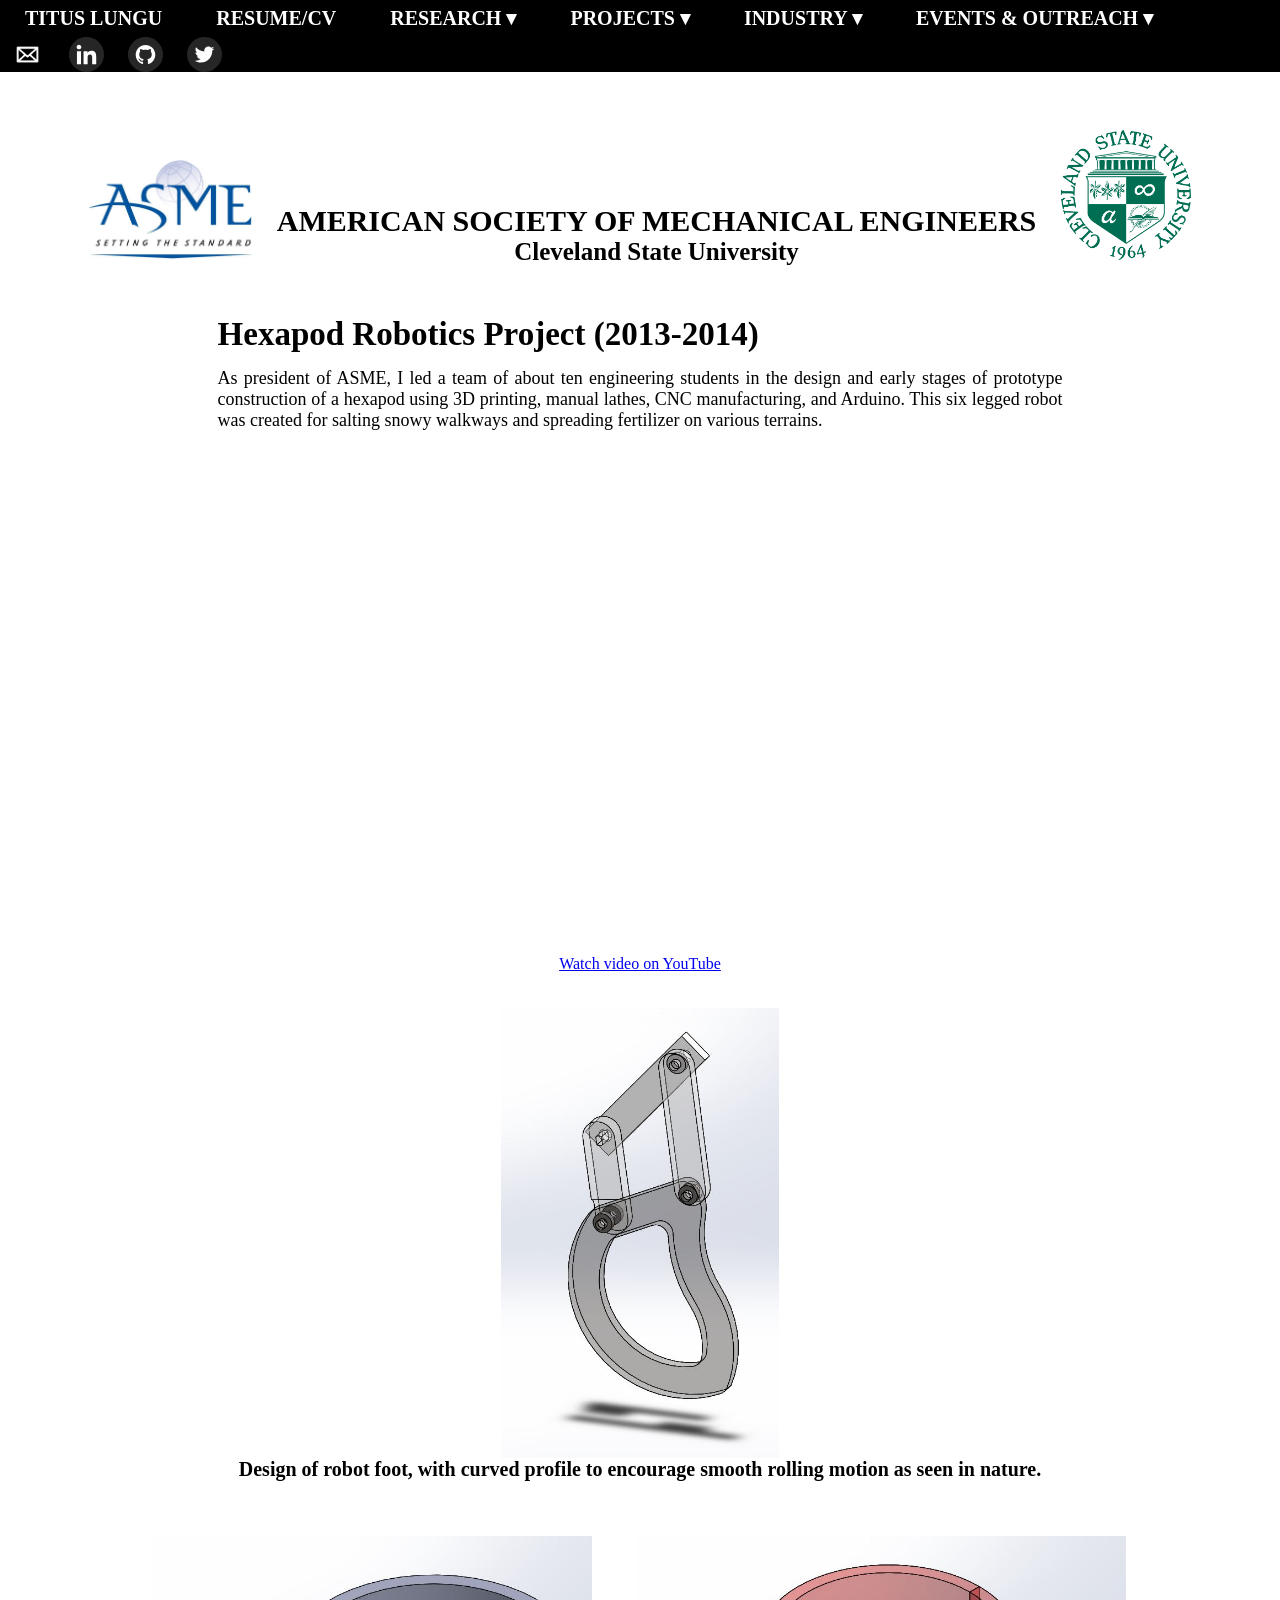
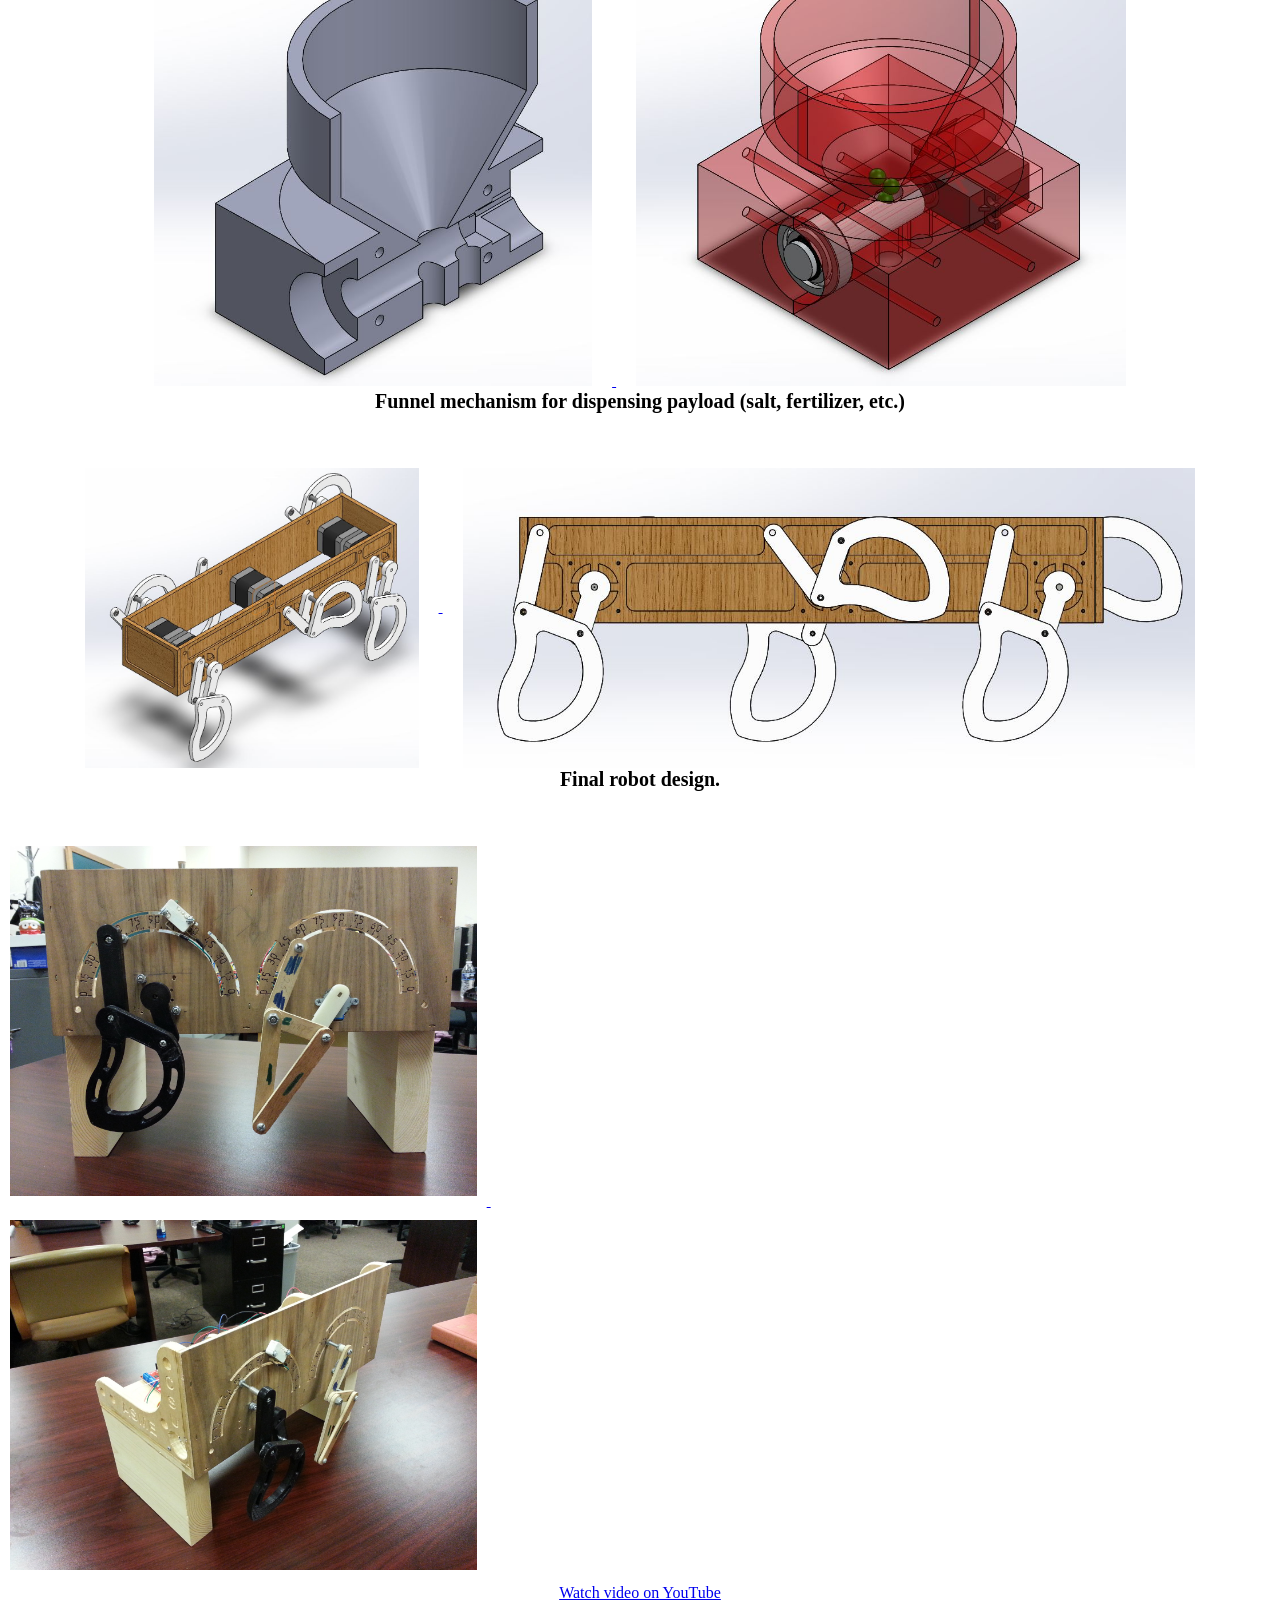
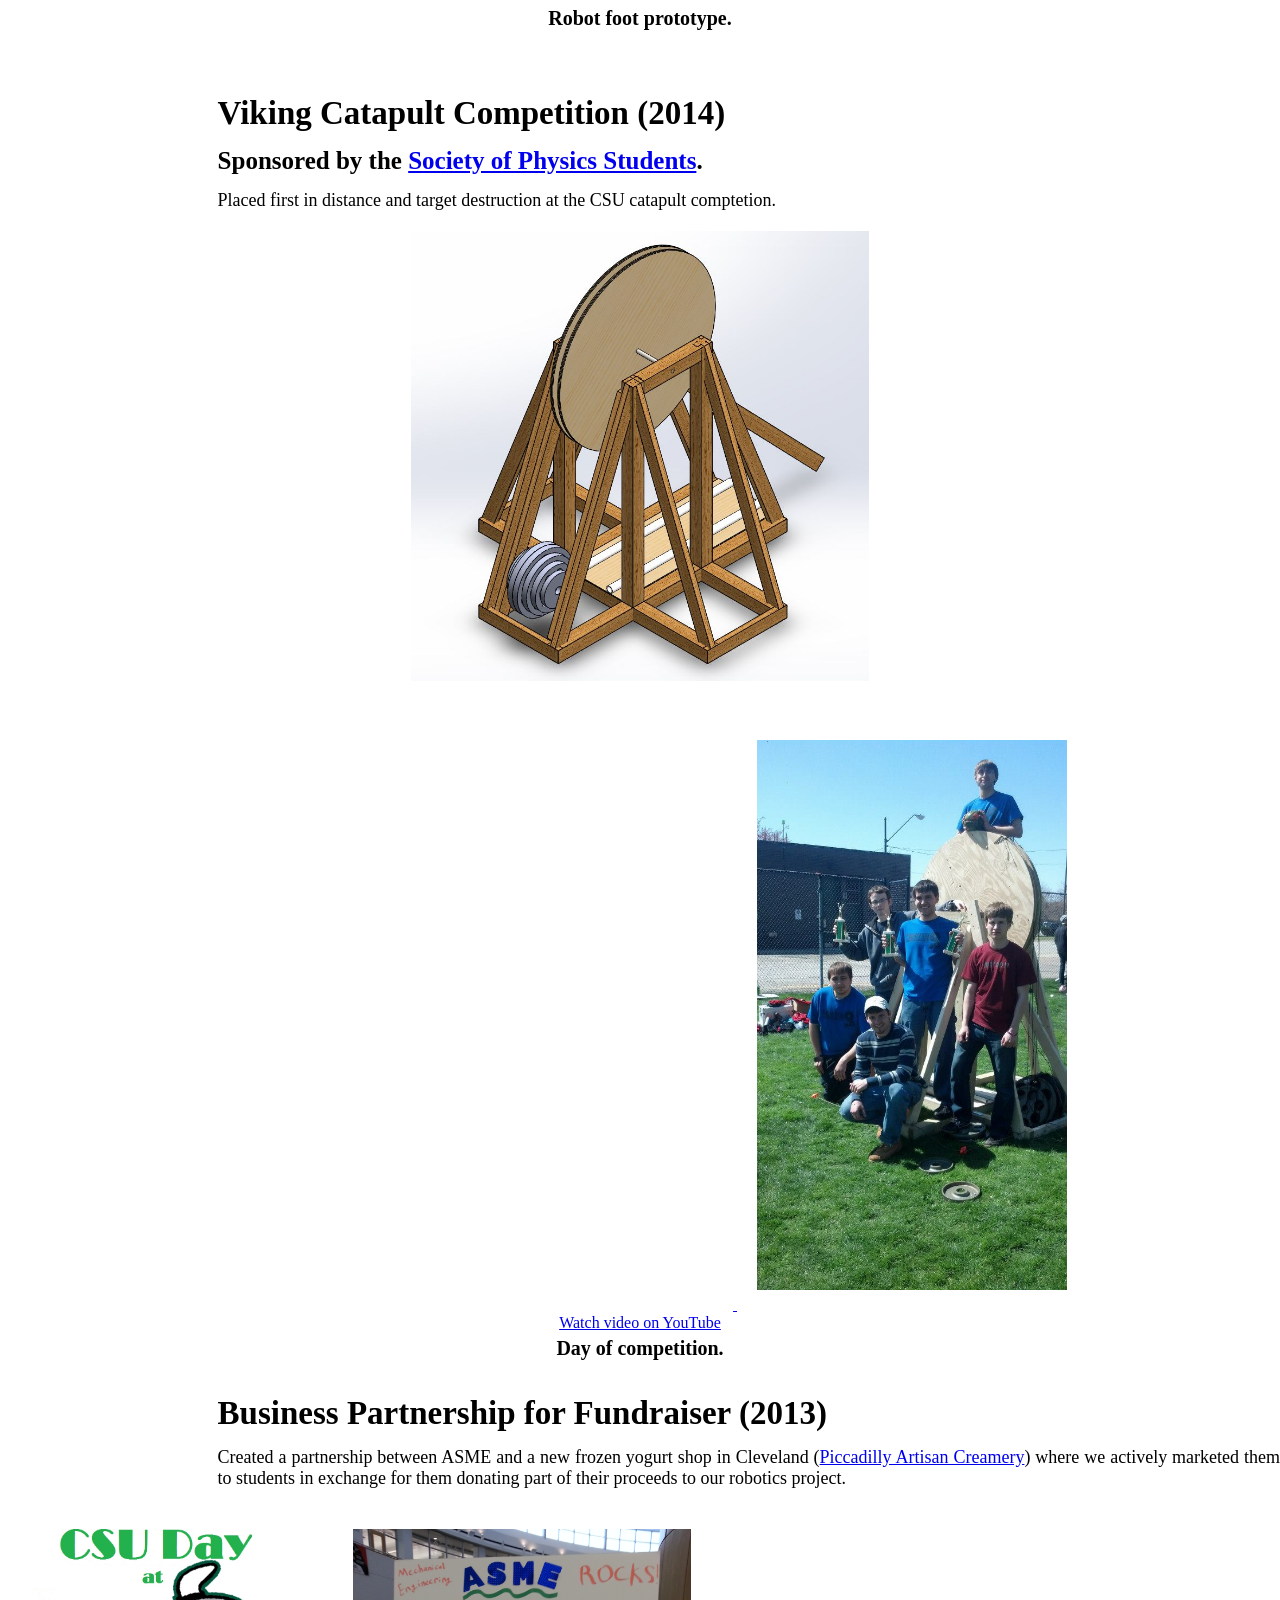
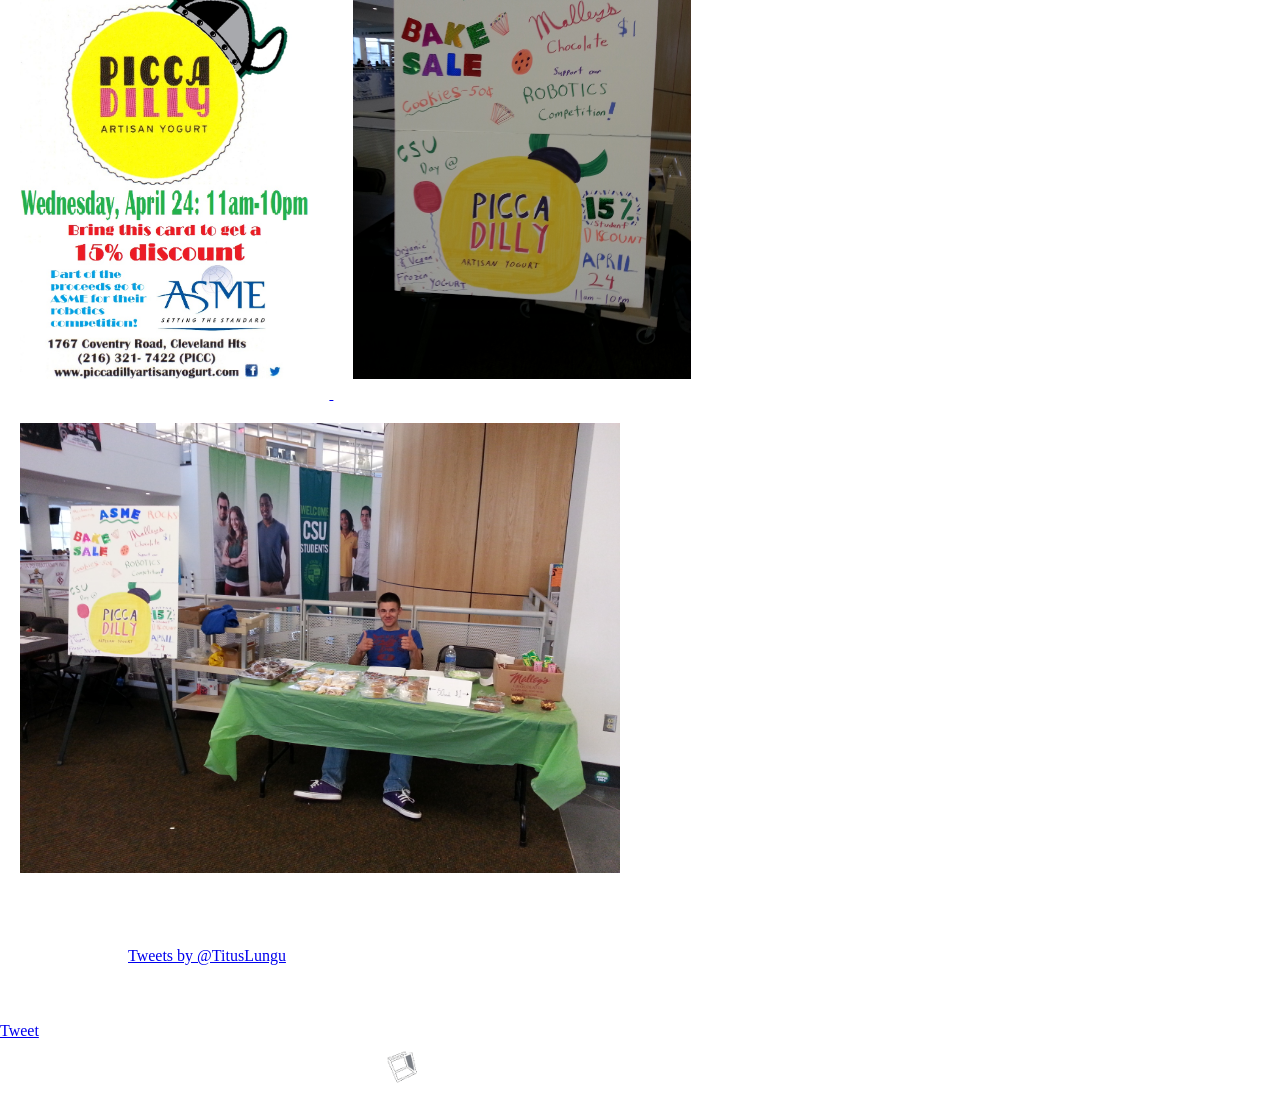
==== commit ec0d9ed2: "update CV and take out short resume" ====
--- a/asme.html
+++ b/asme.html
@@ -195,12 +195,12 @@
 	<div class="nav">
 		<ul>
 			<li><a href="index.html">Titus Lungu</a></li>
-			<li><a href="./documents/Resume.pdf" target="_blank">Resume</a></li>
-			<li><a href="./documents/CV.pdf" target="_blank">Full CV</a></li>
+			<li><a href="./documents/CV.pdf" target="_blank">Resume/CV</a></li>
 
 			<li>
 				<a href="#">Research &#9662;</a>
 				<ul class="dropdown">
+					<li><a href="tennisai.html">Tennis AI</a></li>
 					<li><a href="ml.html">Machine Learning</a></li>
 				</ul>
 			</li>
@@ -255,12 +255,12 @@
 			<li><a href="#"><img class="open" src="./media/menu_icon.png" height="60"><!--img class="close" src="./media/menu_close_icon.png" height="60"--></a>
 				<ul class="drop1">
 					<li><a href="index.html">Titus Lungu</a></li>
-					<li><a href="./documents/Resume.pdf" target="_blank">Resume</a></li>
-					<li><a href="./documents/CV.pdf" target="_blank">Full CV</a></li>
+					<li><a href="./documents/CV.pdf" target="_blank">Resume/CV</a></li>
 
 					<li>
 						<a href="#">Research &#9662;</a>
 						<ul class="dropdown">
+							<li><a href="tennisai.html">Tennis AI</a></li>
 							<li><a onMouseOver="href='ml.html'">Machine Learning</a></li>
 						</ul>
 					</li>
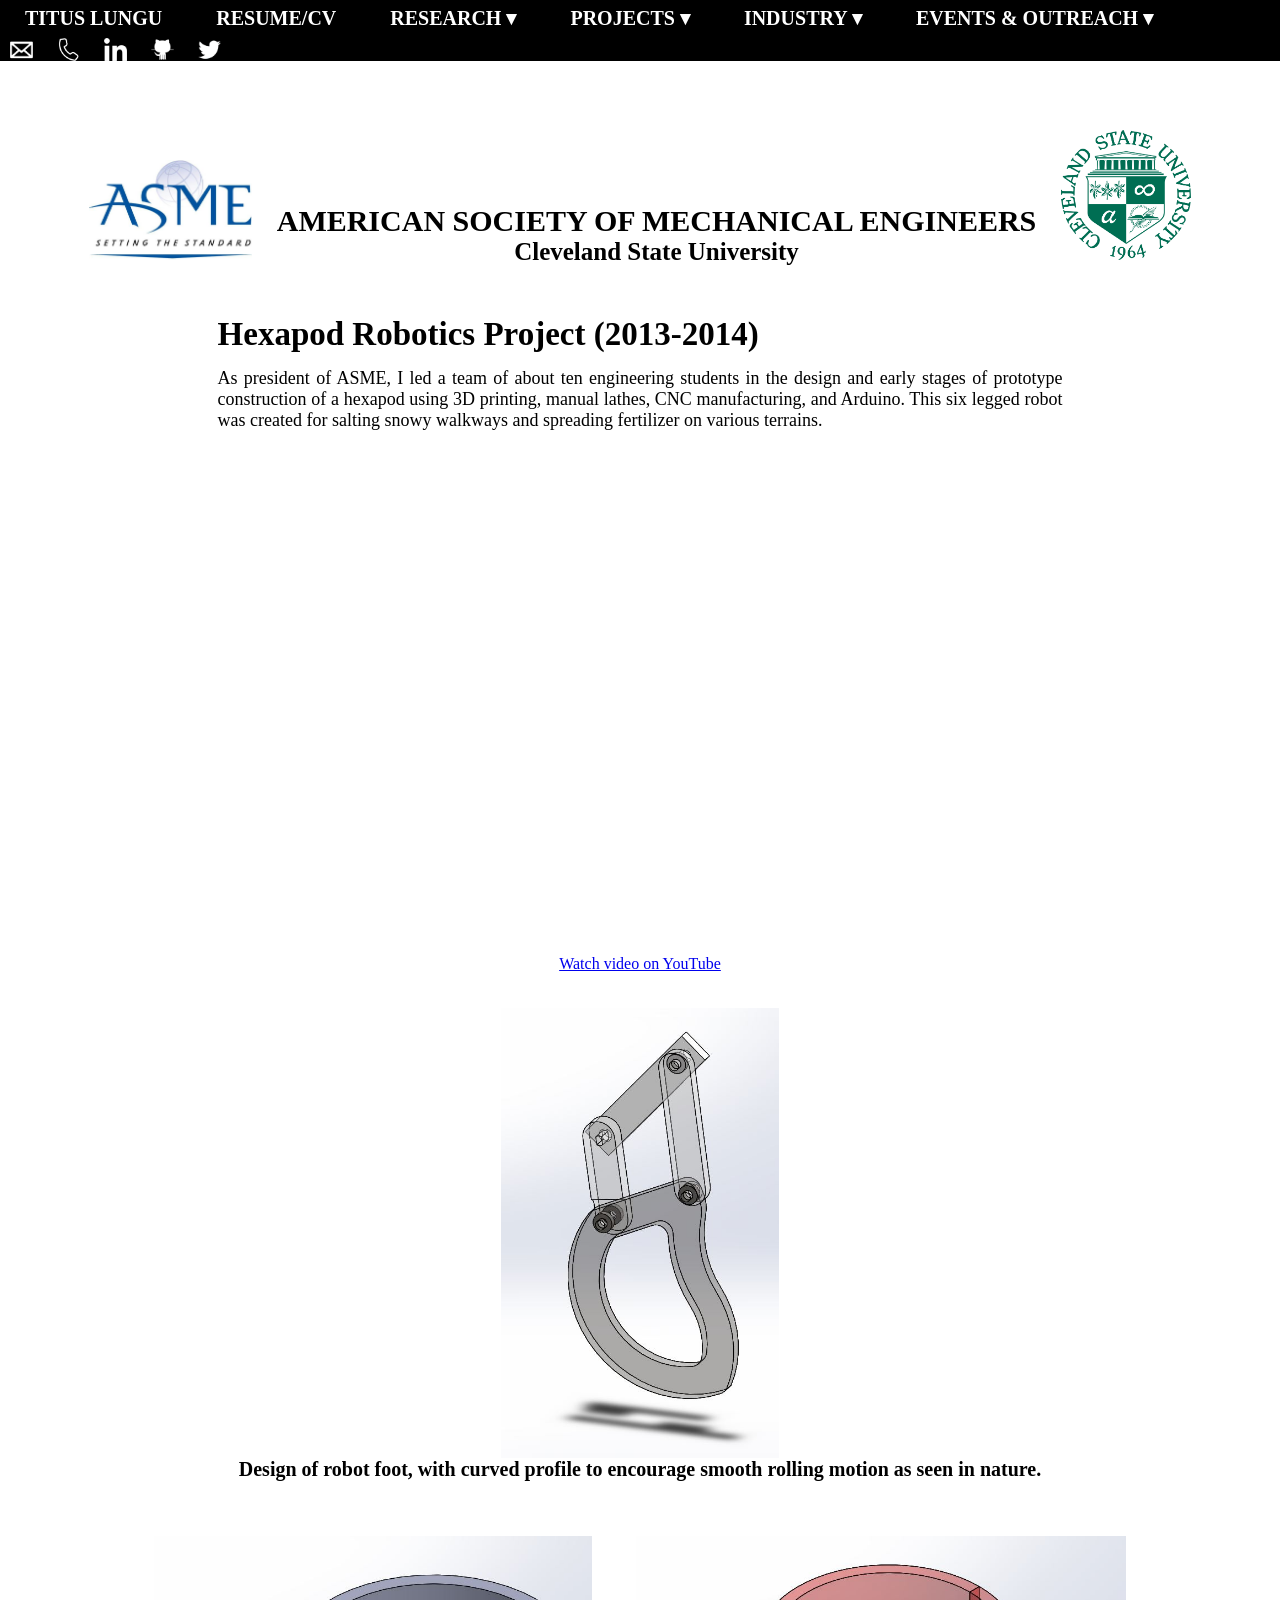
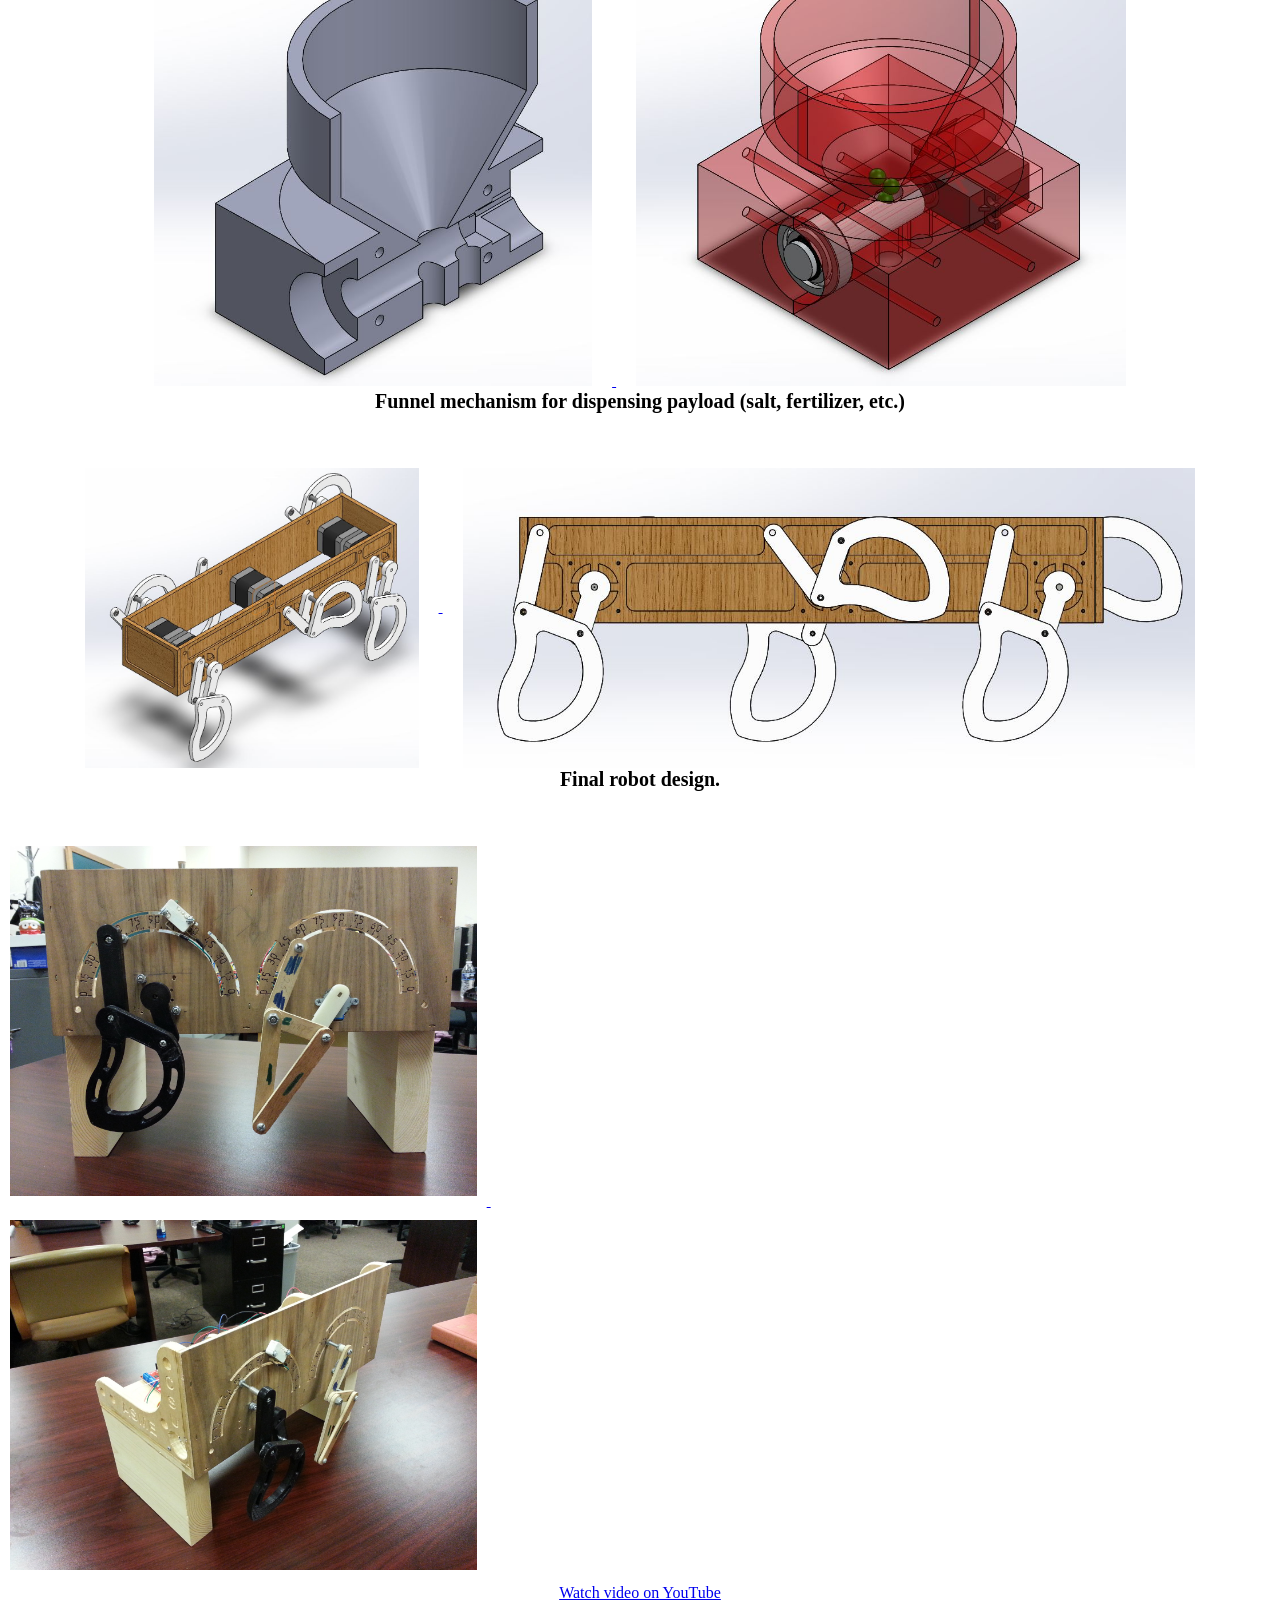
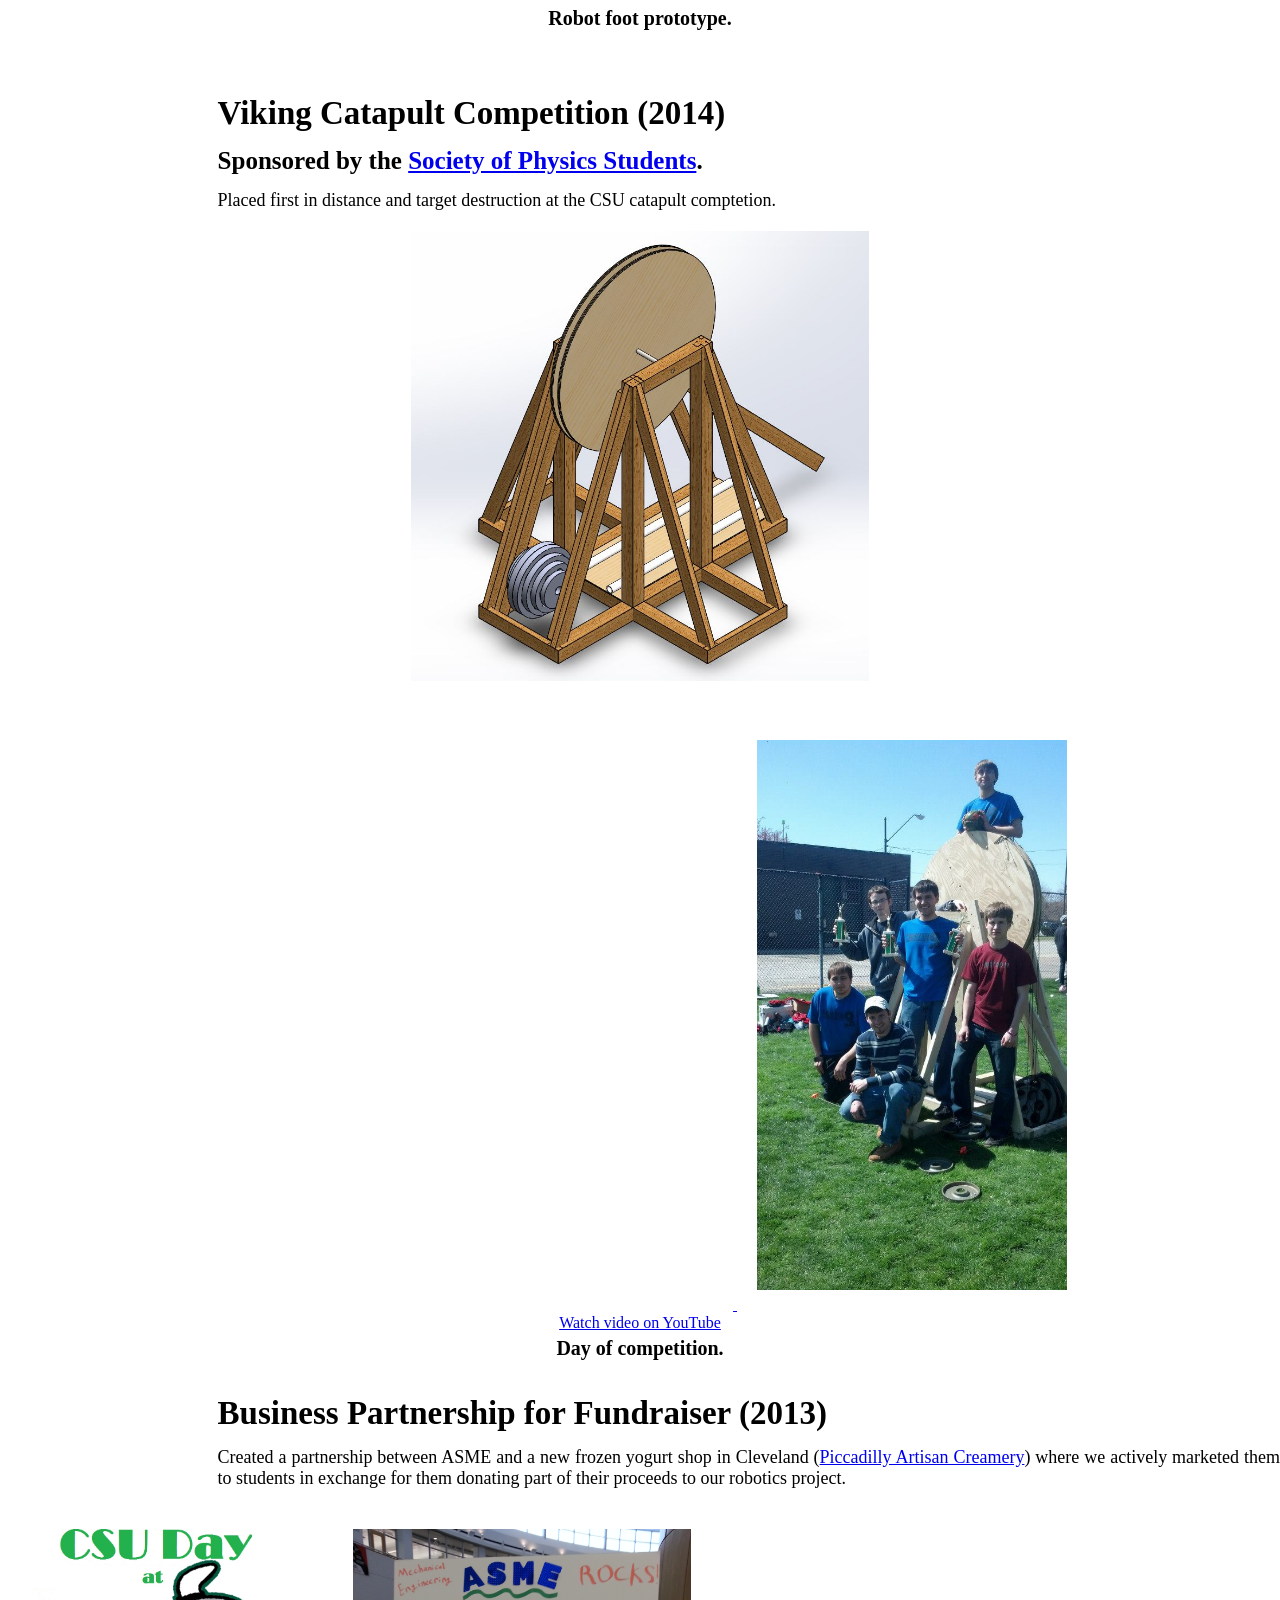
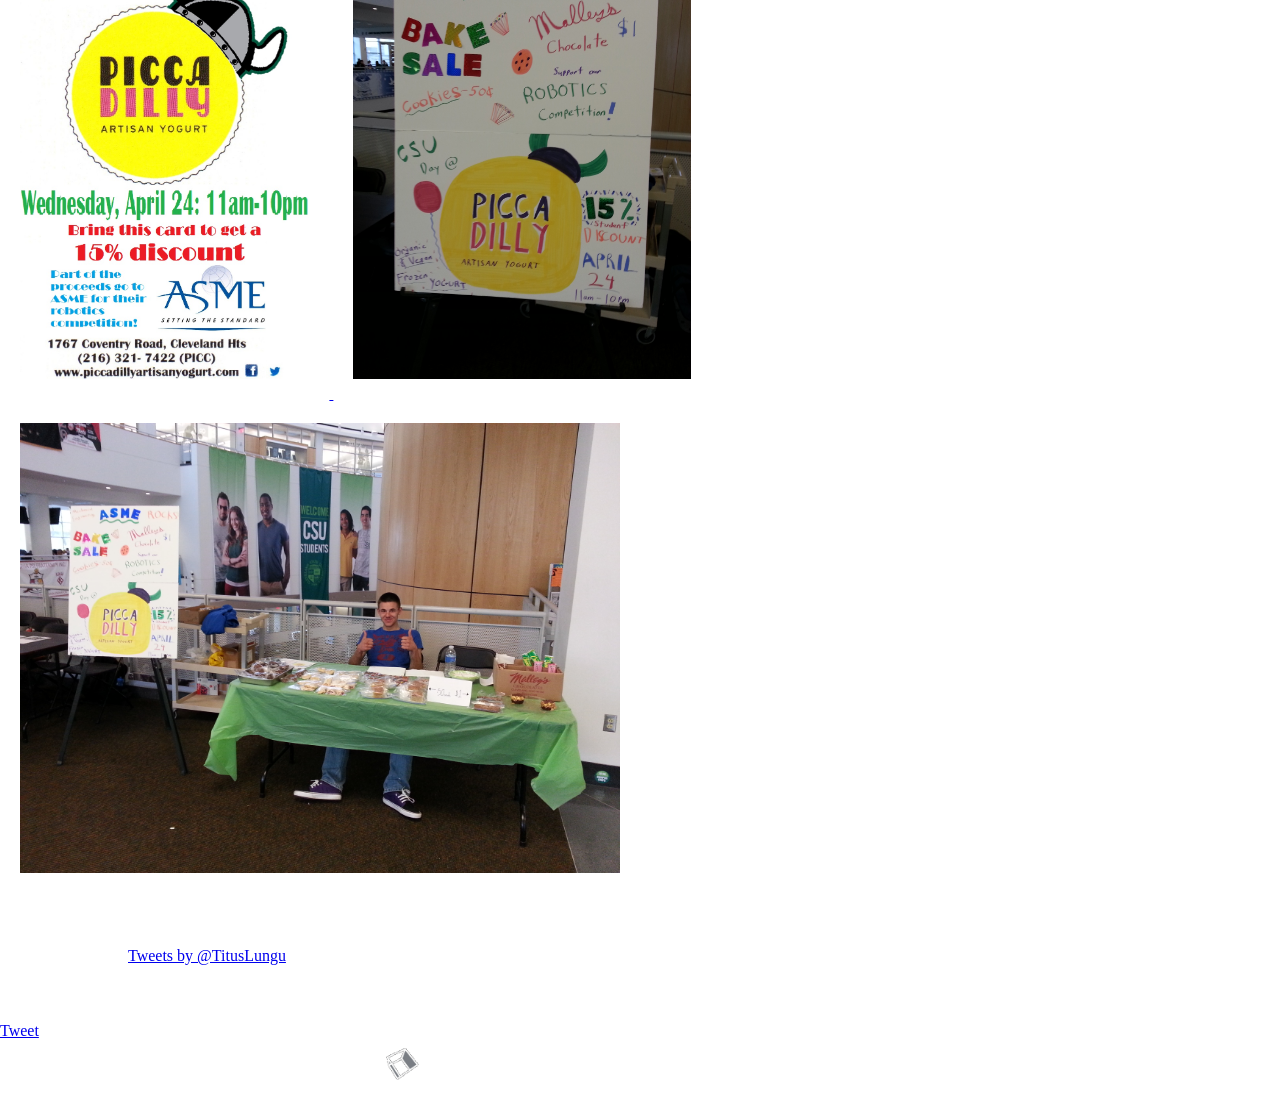
==== commit 95a70828: "add phone and nicer icons" ====
--- a/asme.html
+++ b/asme.html
@@ -71,7 +71,7 @@
 	    	margin: 0px;
 	    	max-width: 100%;
 	    	vertical-align: middle;
-	    	width: 35px;
+	    	width: 23px;
 	    }
 
 	    @media only screen
@@ -183,7 +183,7 @@
 		    	padding: 0px;
 		    	margin: 5px;
 		    	vertical-align: middle;
-		    	width: 75px;
+		    	width: 45px;
 		    }
 	   	}
 
@@ -233,17 +233,20 @@
 			<li><a href="contact.html">Contact</a></li>
 -->
 			<li>
-				<a class="links" href="mailto:tituslungu@gmail.com">
+				<a class="links" href="mailto:tituslungu@gmail.com" target="_blank">
 					<img src="./media/emailicon.png">
 				</a>
+				<a class="links" href="tel:440-212-3144" target="_blank">
+					<img src="./media/phoneicon.png">
+				</a>
 				<a class="links" href="https://www.linkedin.com/in/titus-lungu-bb097262" target="_blank">
-					<img src="./Vecteezy_Social_Media_Icons/Social Media Icons/SVG/Circle Black White/Linkedin.svg">
+					<img src="./media/linkedinicon.png">
 				</a>
 				<a class="links" href="https://www.github.com/tituslungu" target="_blank">
-					<img src="./Vecteezy_Social_Media_Icons/Social Media Icons/SVG/Circle Black White/Github.svg">
+					<img src="./media/githubicon.png">
 				</a>
 				<a class="links" href="https://twitter.com/TitusLungu" target="_blank">
-					<img src="./Vecteezy_Social_Media_Icons/Social Media Icons/SVG/Circle Black White/Twitter.svg">
+					<img src="./media/twittericon.png">
 				</a>
 			</li>
 
@@ -293,17 +296,20 @@
 					<li><a href="contact.html">Contact</a></li>
 		-->
 					<li>
-						<a class="links" href="mailto:tituslungu@gmail.com">
+						<a class="links" href="mailto:tituslungu@gmail.com" target="_blank">
 							<img src="./media/emailicon.png">
 						</a>
+						<a class="links" href="tel:440-212-3144" target="_blank">
+							<img src="./media/phoneicon.png">
+						</a>
 						<a class="links" href="https://www.linkedin.com/in/titus-lungu-bb097262" target="_blank">
-							<img src="./Vecteezy_Social_Media_Icons/Social Media Icons/SVG/Circle Black White/Linkedin.svg">
+							<img src="./media/linkedinicon.png">
 						</a>
 						<a class="links" href="https://www.github.com/tituslungu" target="_blank">
-							<img src="./Vecteezy_Social_Media_Icons/Social Media Icons/SVG/Circle Black White/Github.svg">
+							<img src="./media/githubicon.png">
 						</a>
 						<a class="links" href="https://twitter.com/TitusLungu" target="_blank">
-							<img src="./Vecteezy_Social_Media_Icons/Social Media Icons/SVG/Circle Black White/Twitter.svg">
+							<img src="./media/twittericon.png">
 						</a>
 					</li>
 
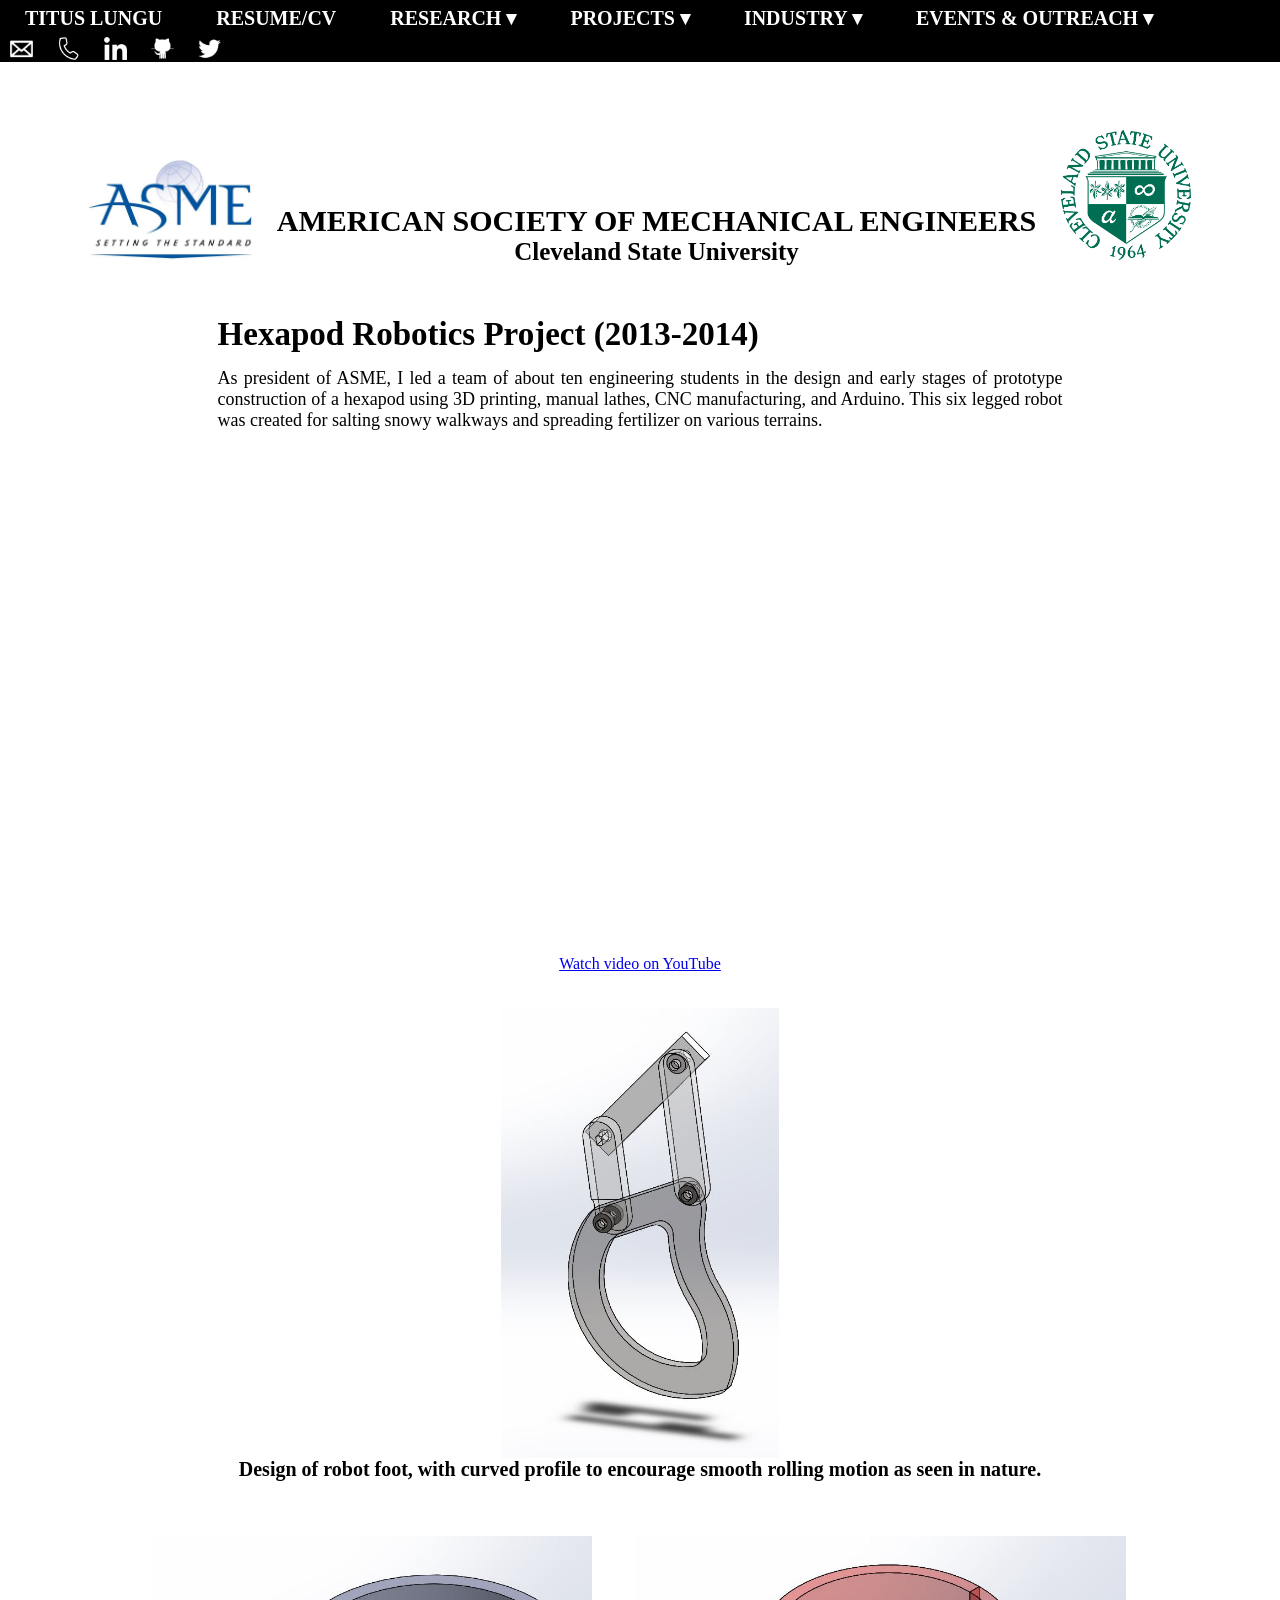
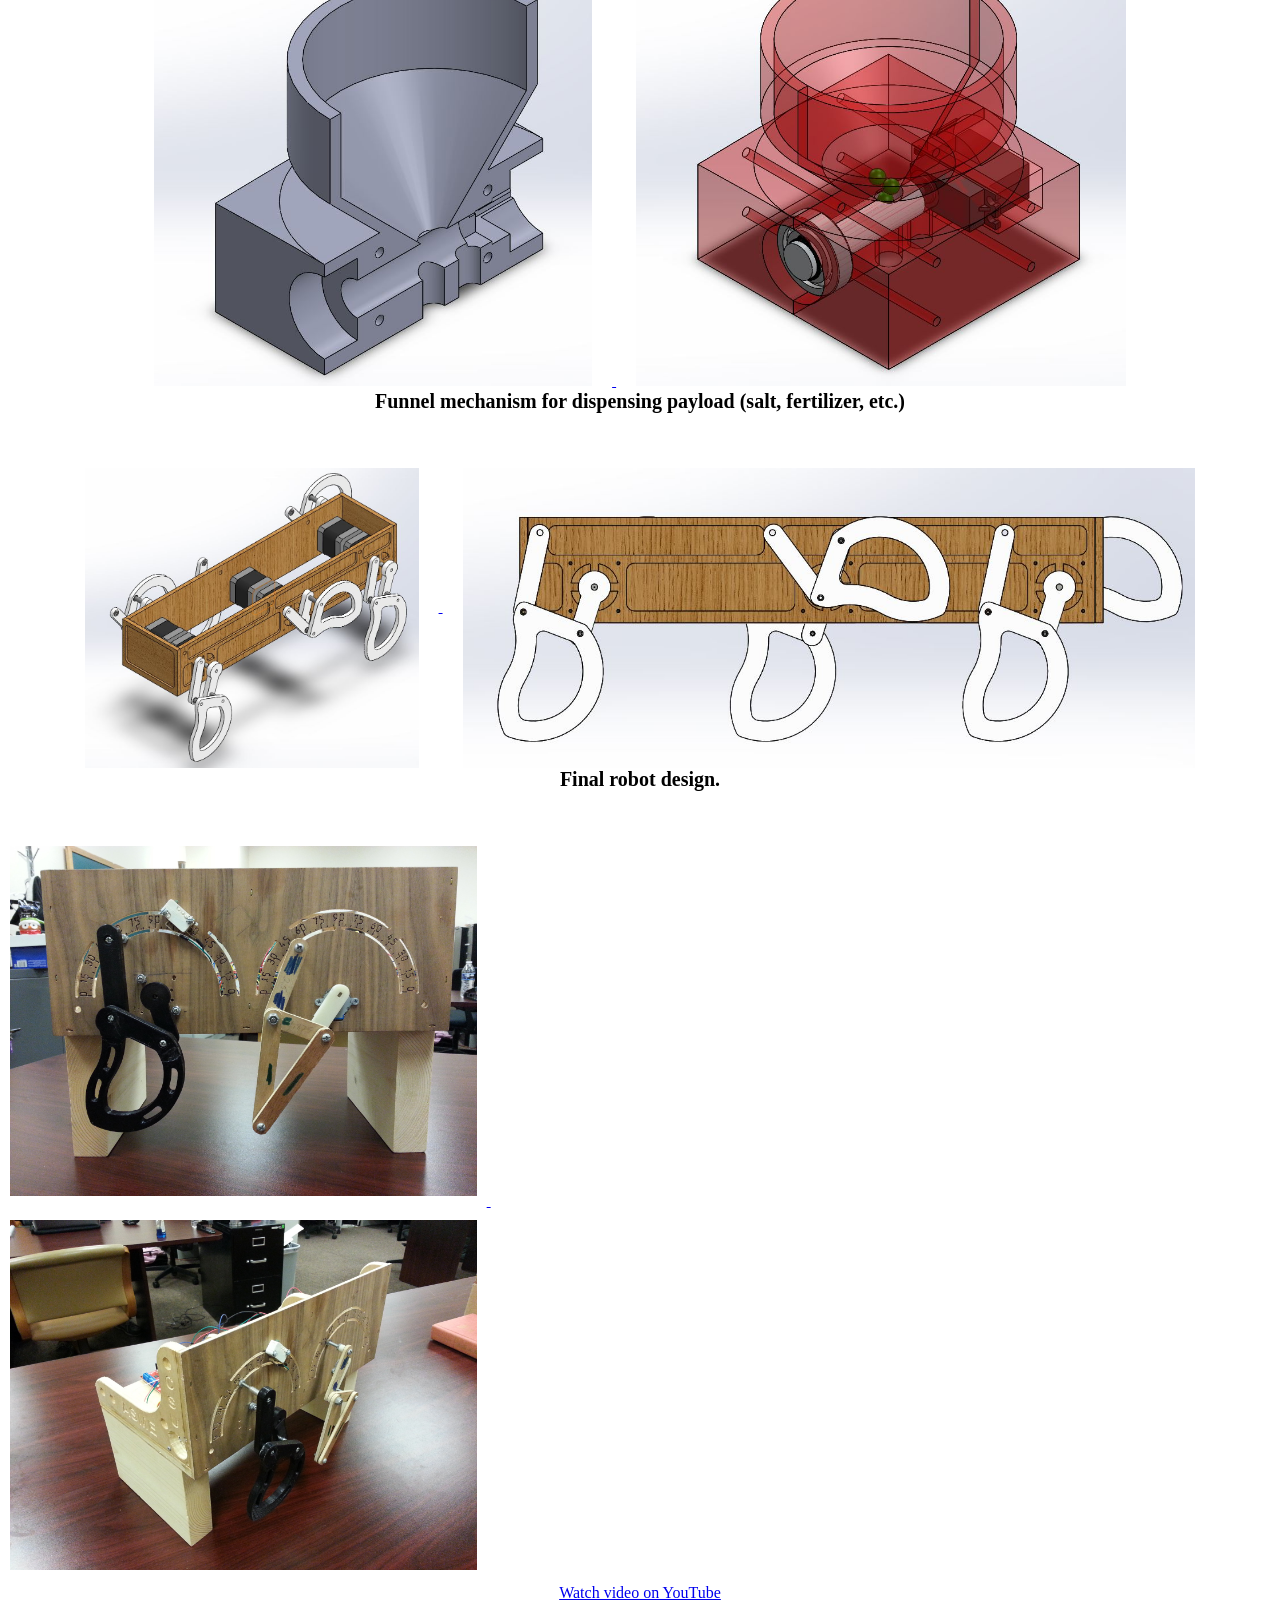
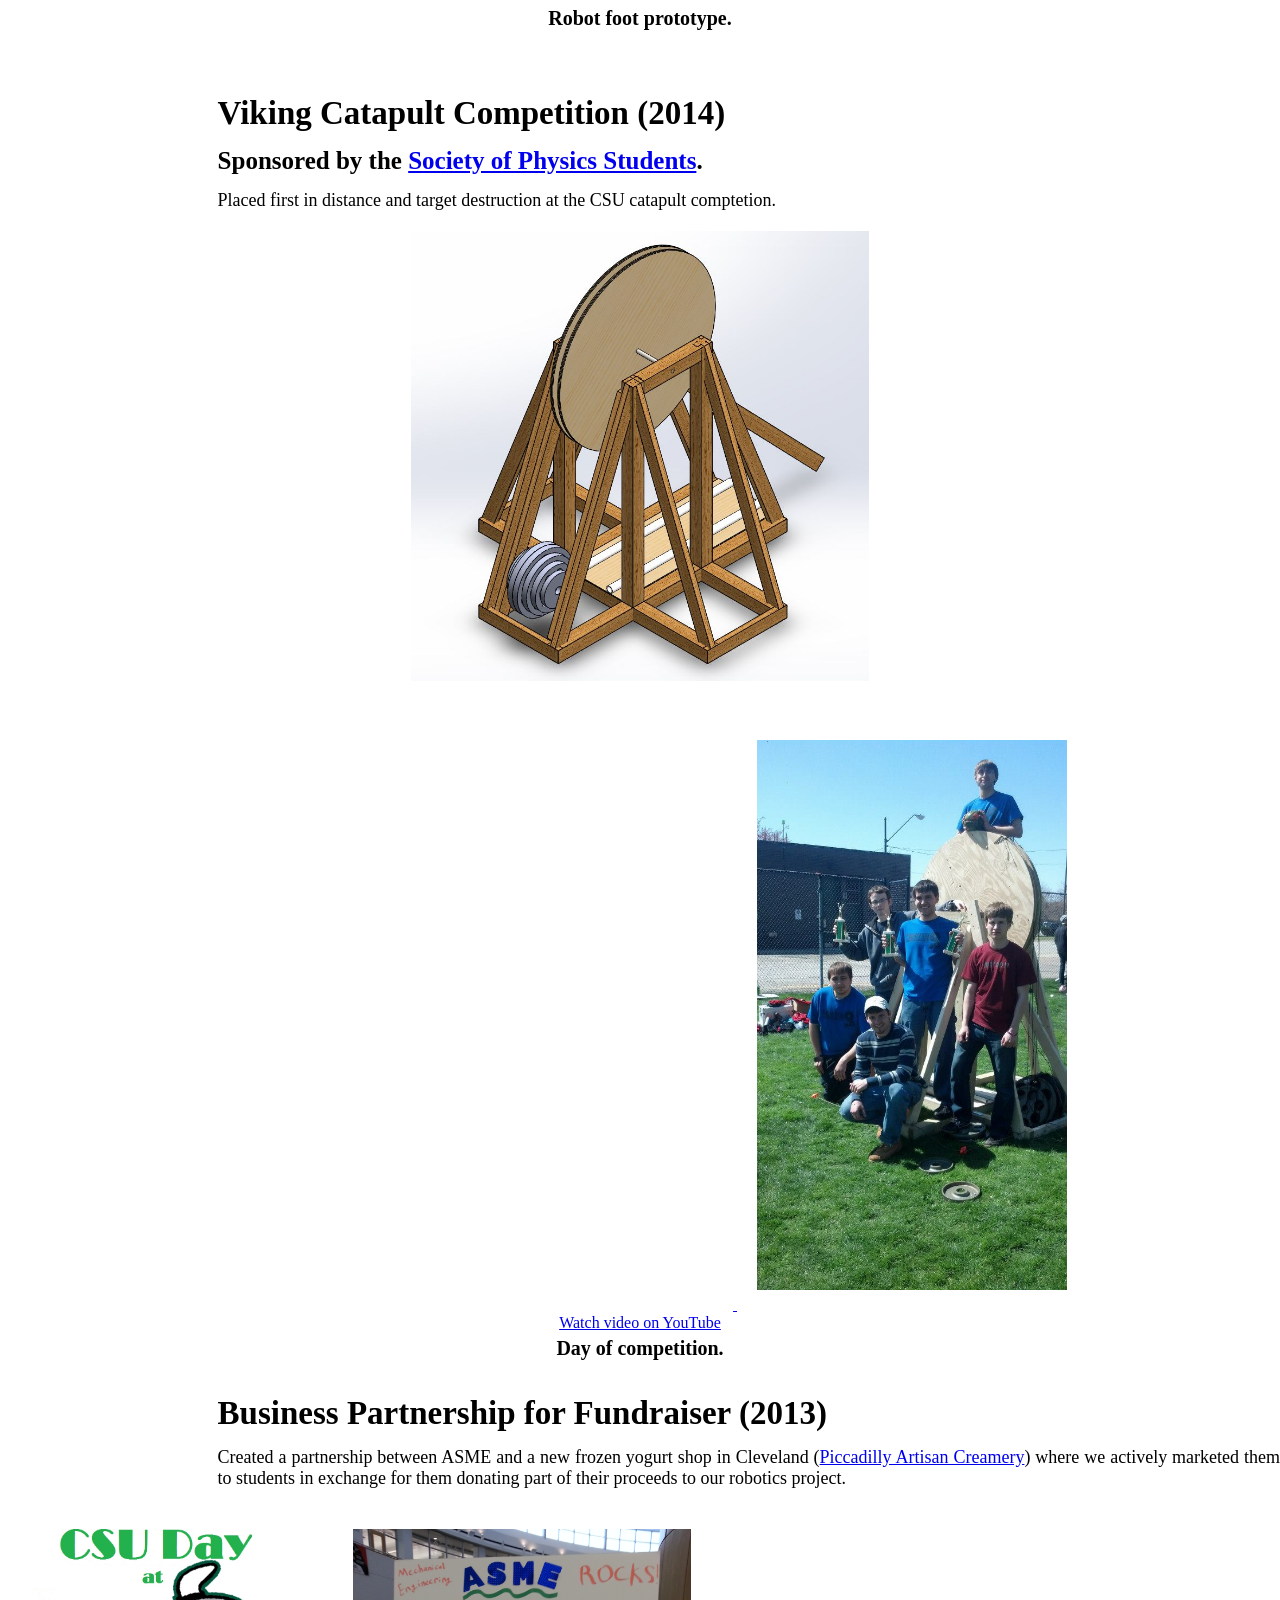
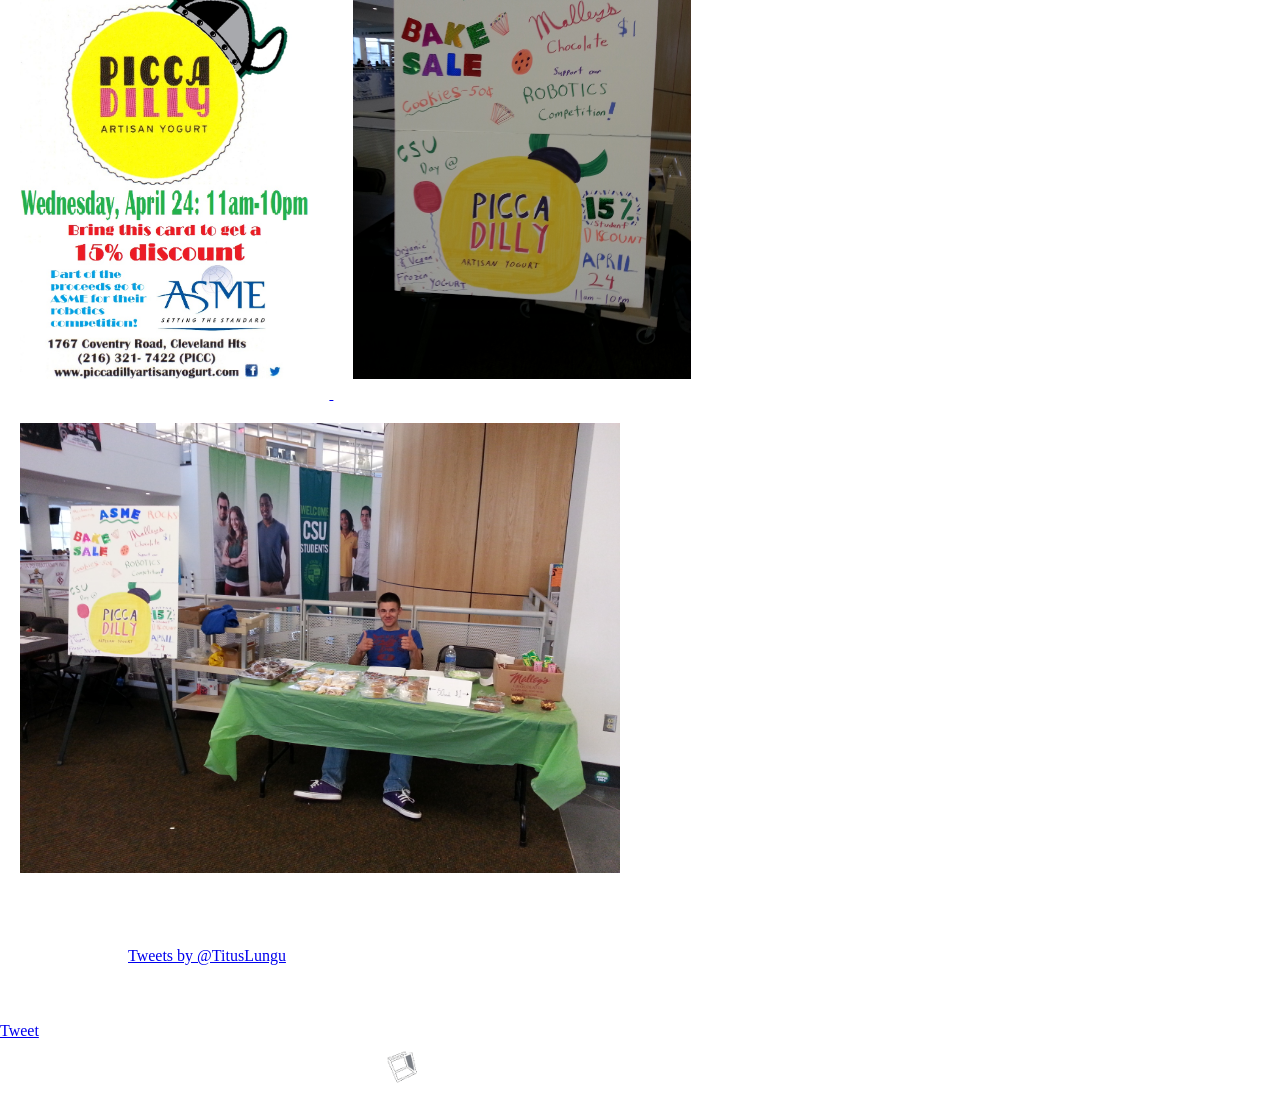
==== commit d8d0f0d6: "reposition icons" ====
--- a/asme.html
+++ b/asme.html
@@ -69,6 +69,7 @@
 	    	display: inline-block;
 	    	padding: 0px;
 	    	margin: 0px;
+	    	margin-bottom: 2px;
 	    	max-width: 100%;
 	    	vertical-align: middle;
 	    	width: 23px;
@@ -182,6 +183,7 @@
 		    	display: inline;
 		    	padding: 0px;
 		    	margin: 5px;
+		    	margin-bottom: 15px;
 		    	vertical-align: middle;
 		    	width: 45px;
 		    }
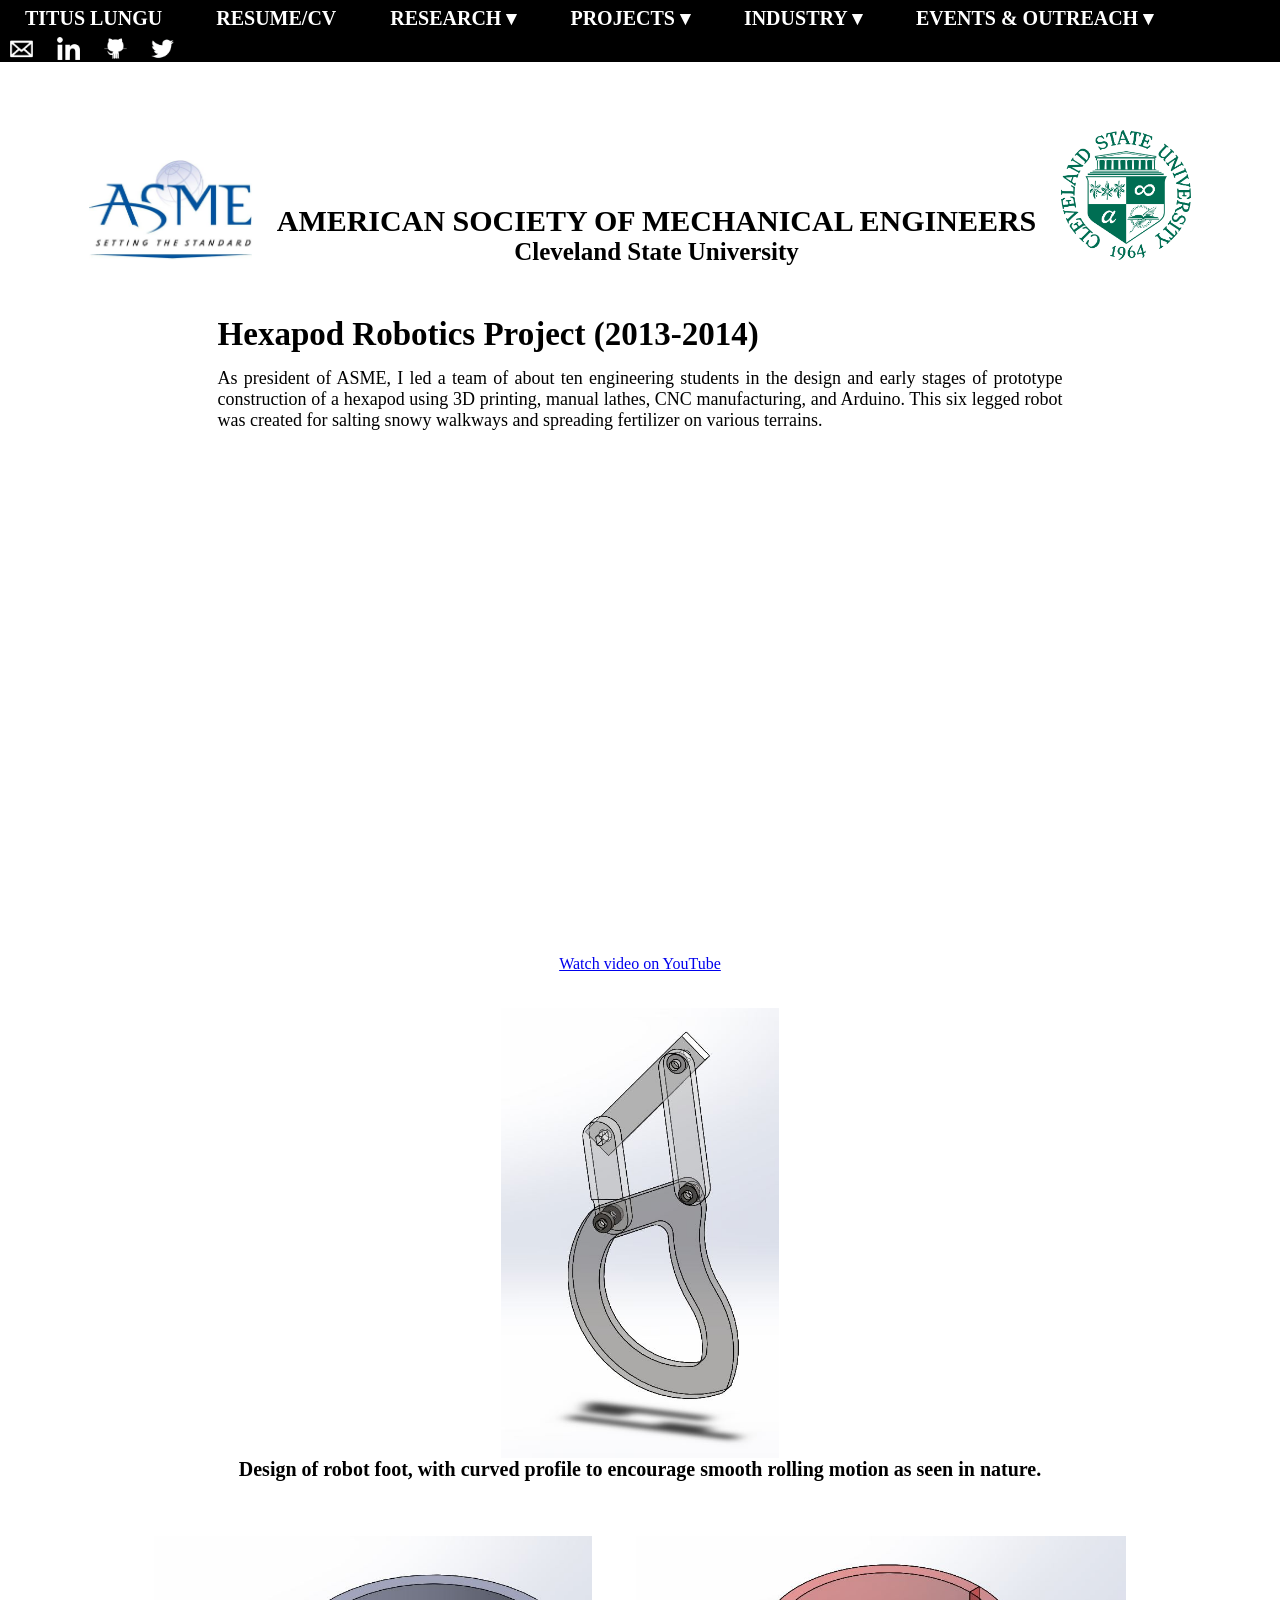
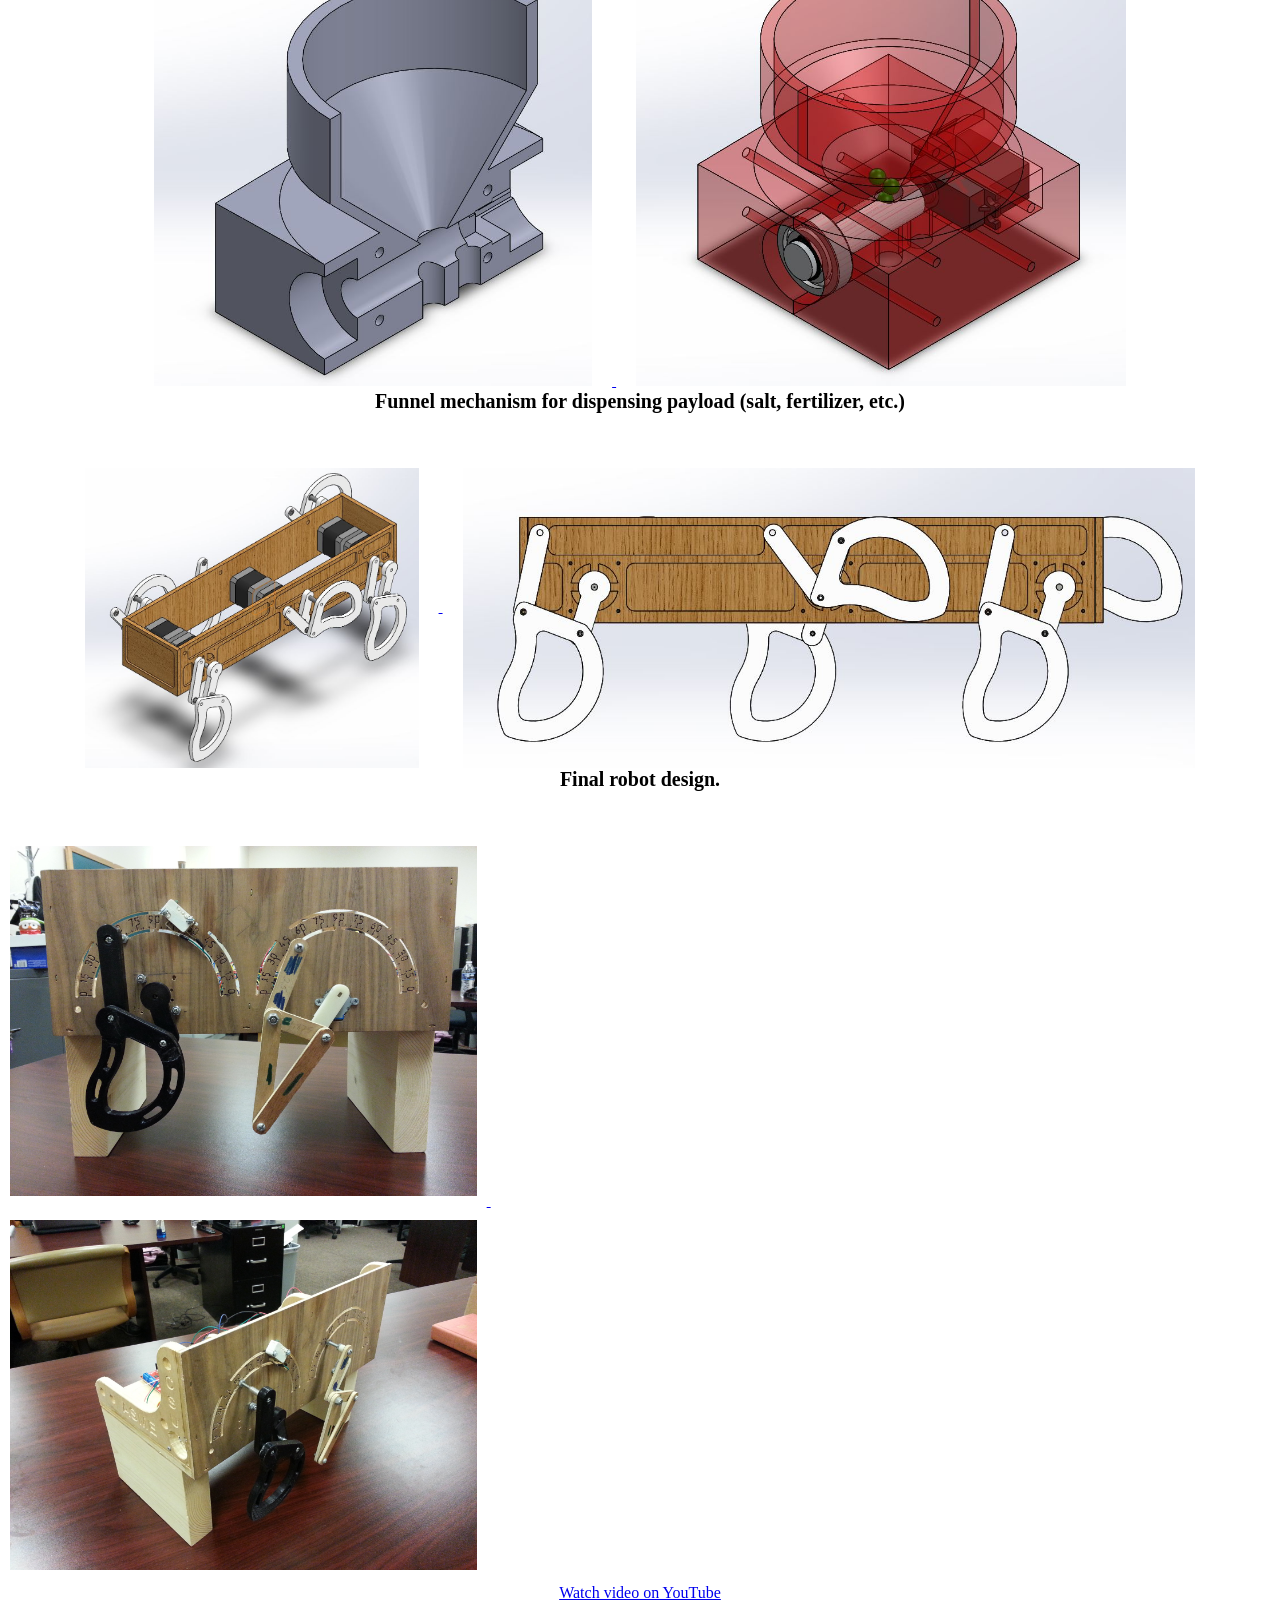
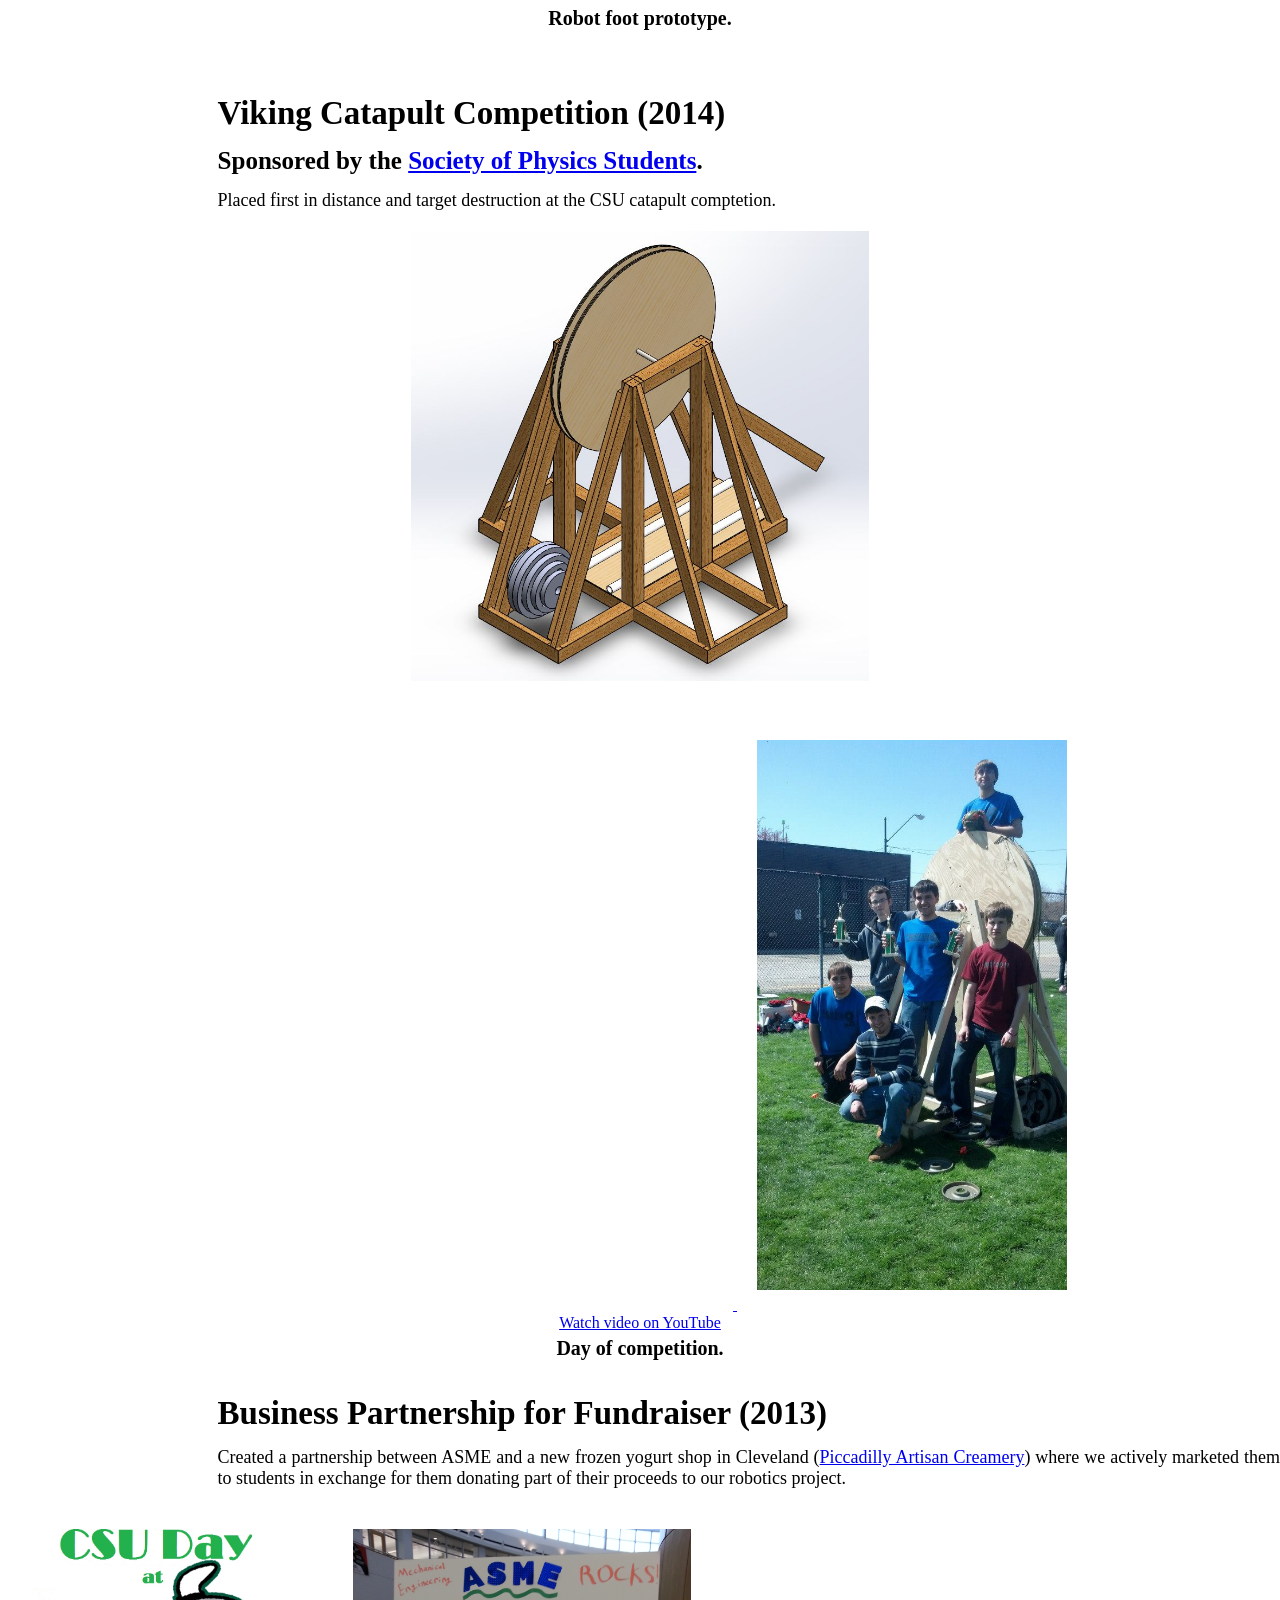
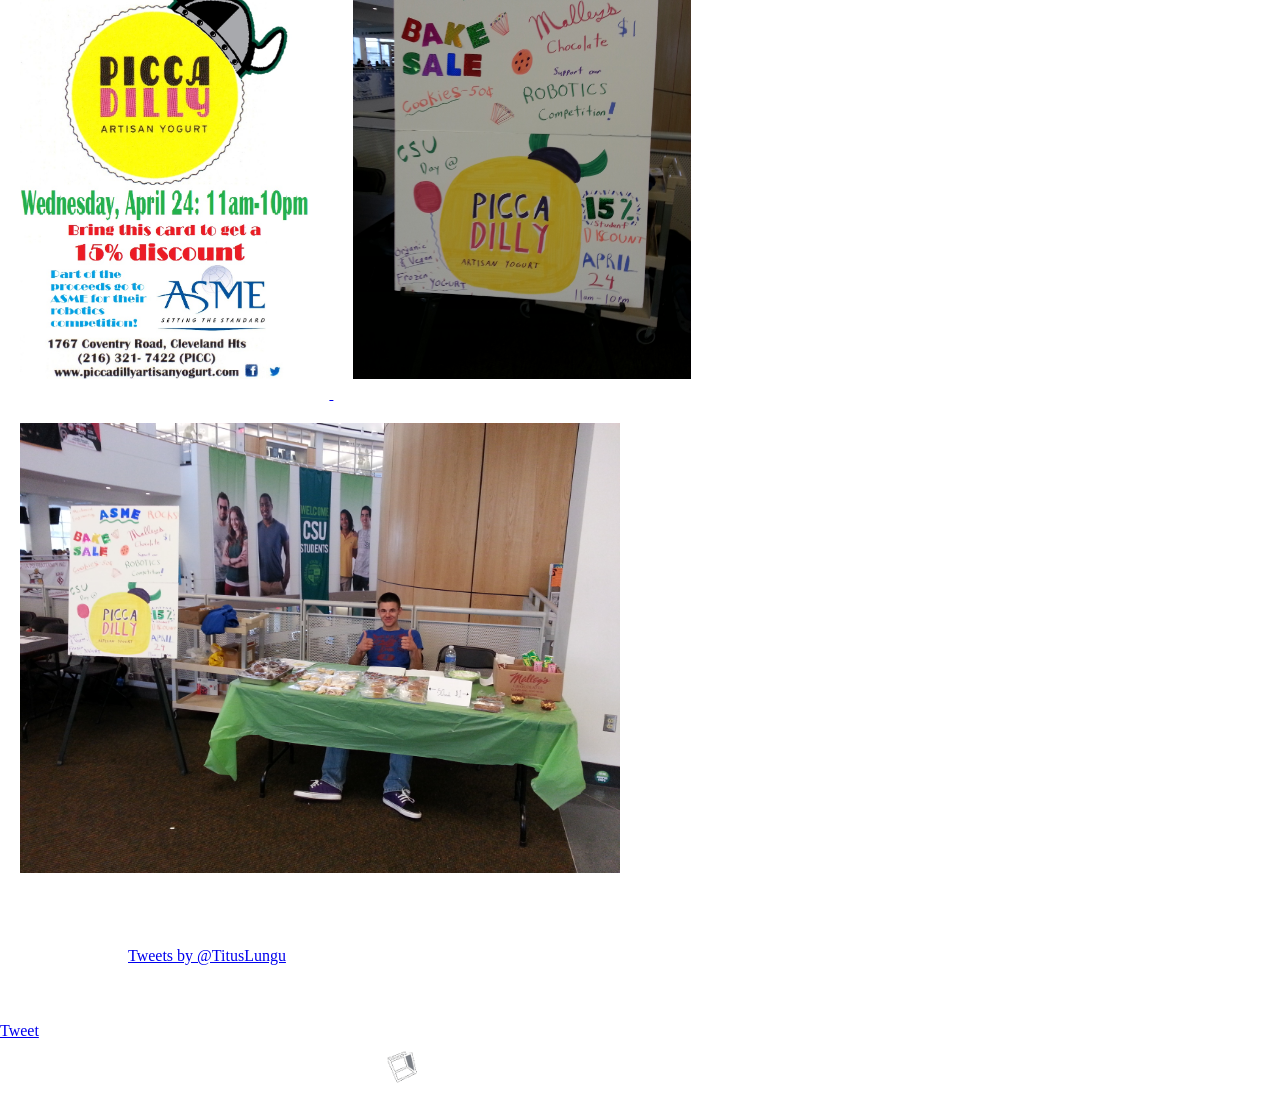
==== commit 63dbf941: "update CV, menu, add Stylify" ====
--- a/asme.html
+++ b/asme.html
@@ -238,9 +238,9 @@
 				<a class="links" href="mailto:tituslungu@gmail.com" target="_blank">
 					<img src="./media/emailicon.png">
 				</a>
-				<a class="links" href="tel:440-212-3144" target="_blank">
+				<!-- <a class="links" href="tel:" target="_blank">
 					<img src="./media/phoneicon.png">
-				</a>
+				</a> -->
 				<a class="links" href="https://www.linkedin.com/in/titus-lungu-bb097262" target="_blank">
 					<img src="./media/linkedinicon.png">
 				</a>
@@ -301,9 +301,9 @@
 						<a class="links" href="mailto:tituslungu@gmail.com" target="_blank">
 							<img src="./media/emailicon.png">
 						</a>
-						<a class="links" href="tel:440-212-3144" target="_blank">
+						<!-- <a class="links" href="tel:" target="_blank">
 							<img src="./media/phoneicon.png">
-						</a>
+						</a> -->
 						<a class="links" href="https://www.linkedin.com/in/titus-lungu-bb097262" target="_blank">
 							<img src="./media/linkedinicon.png">
 						</a>
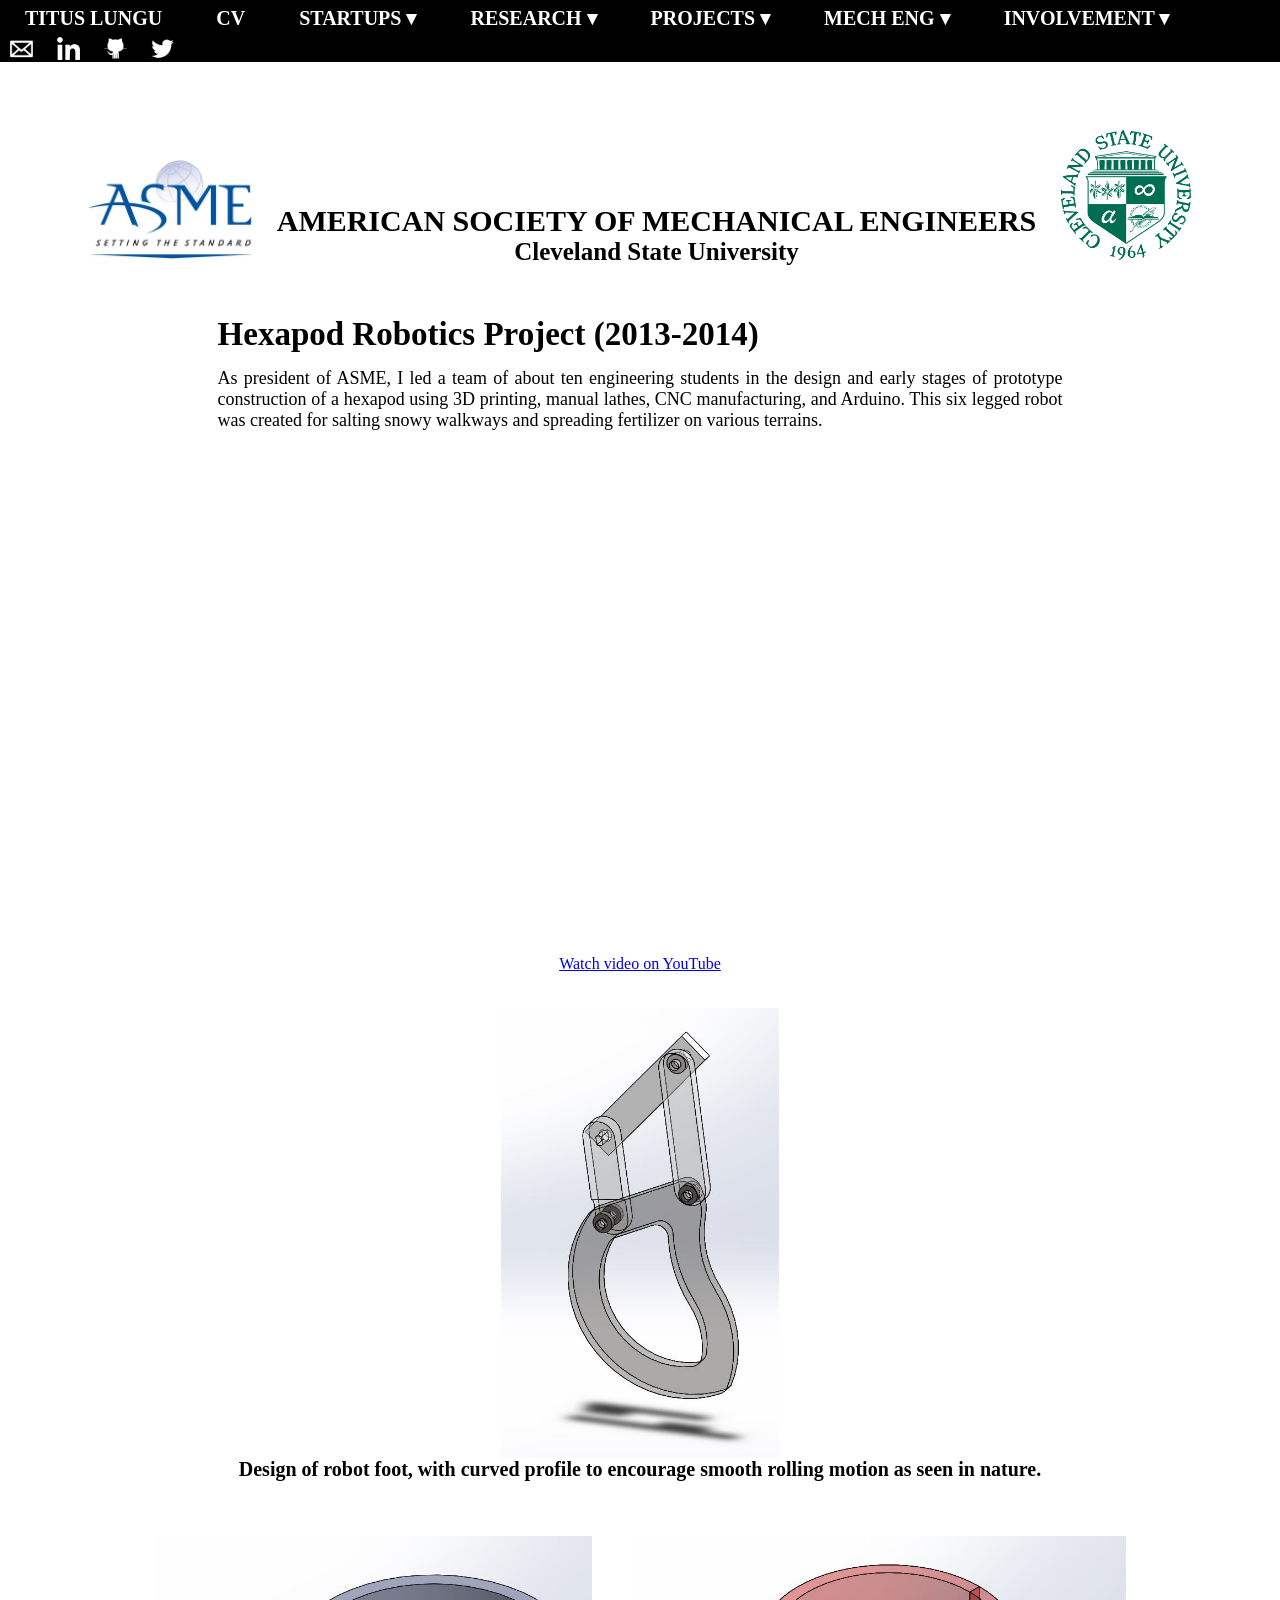
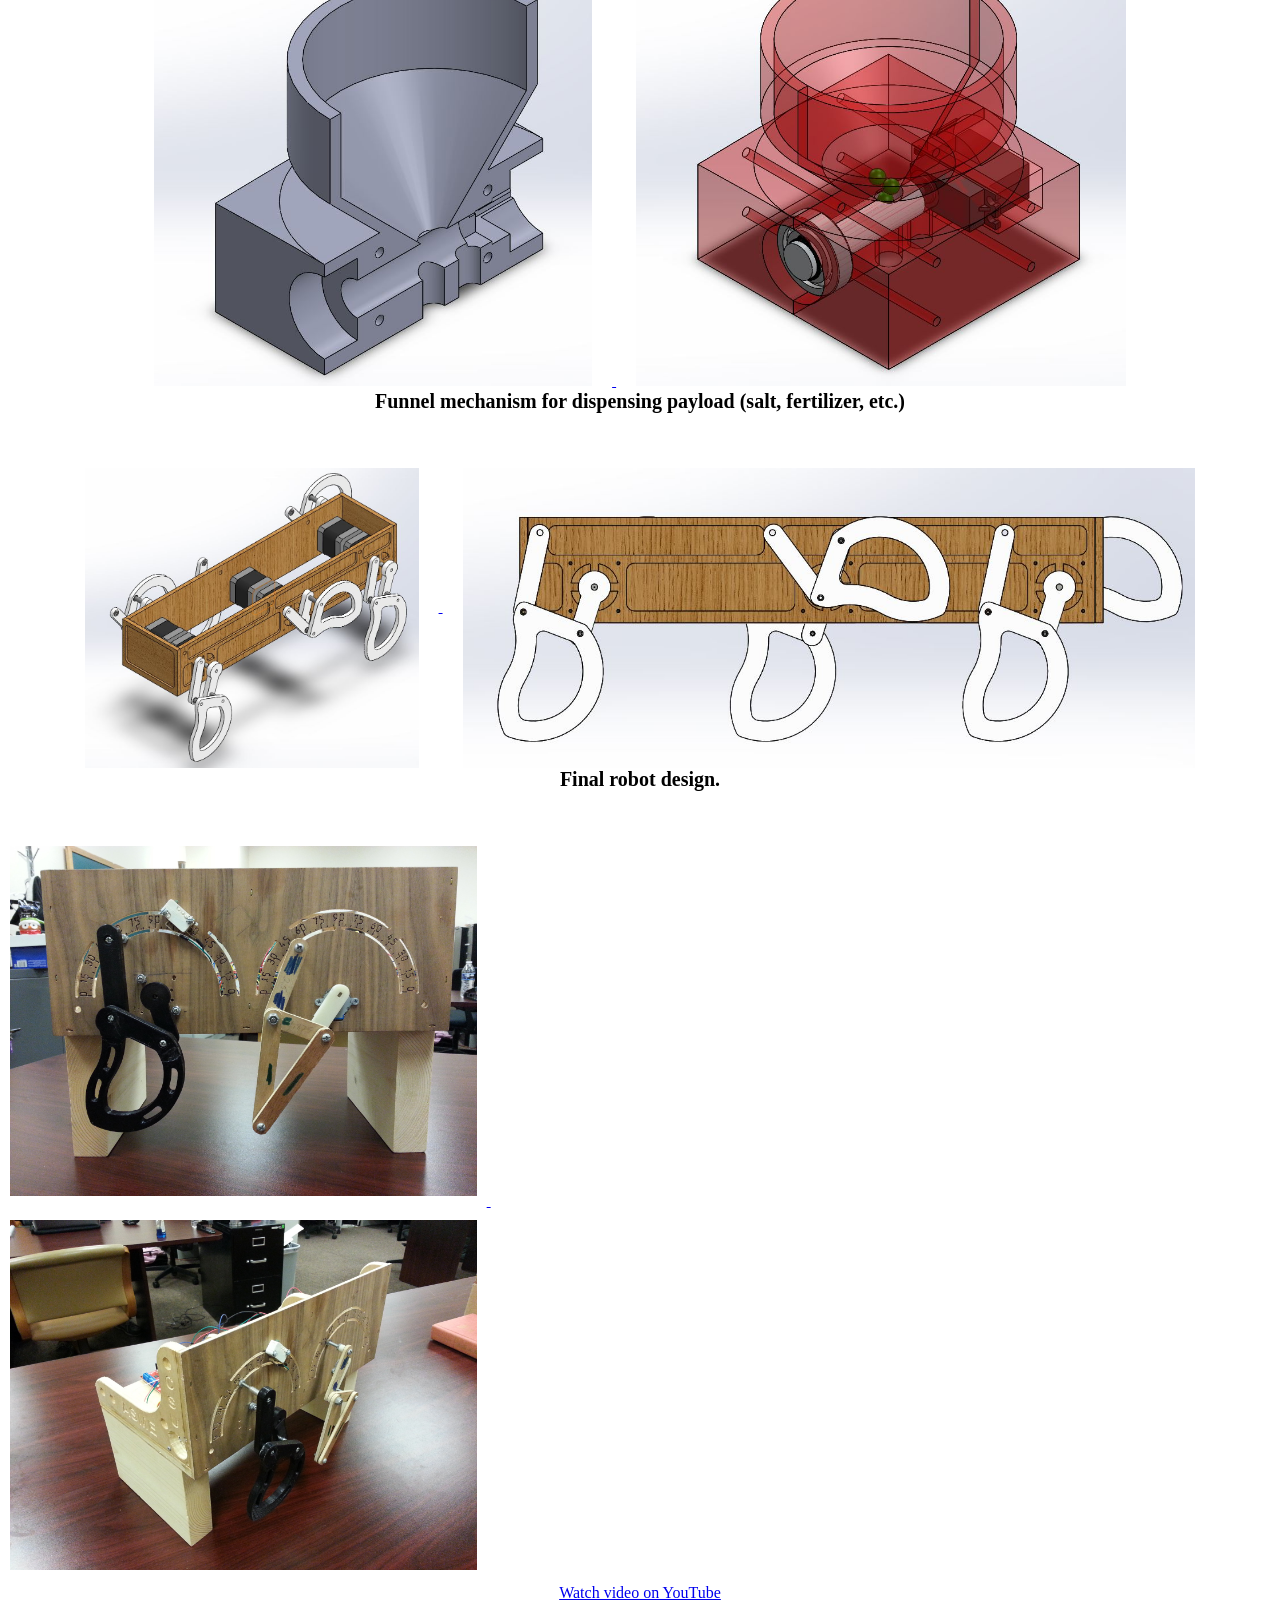
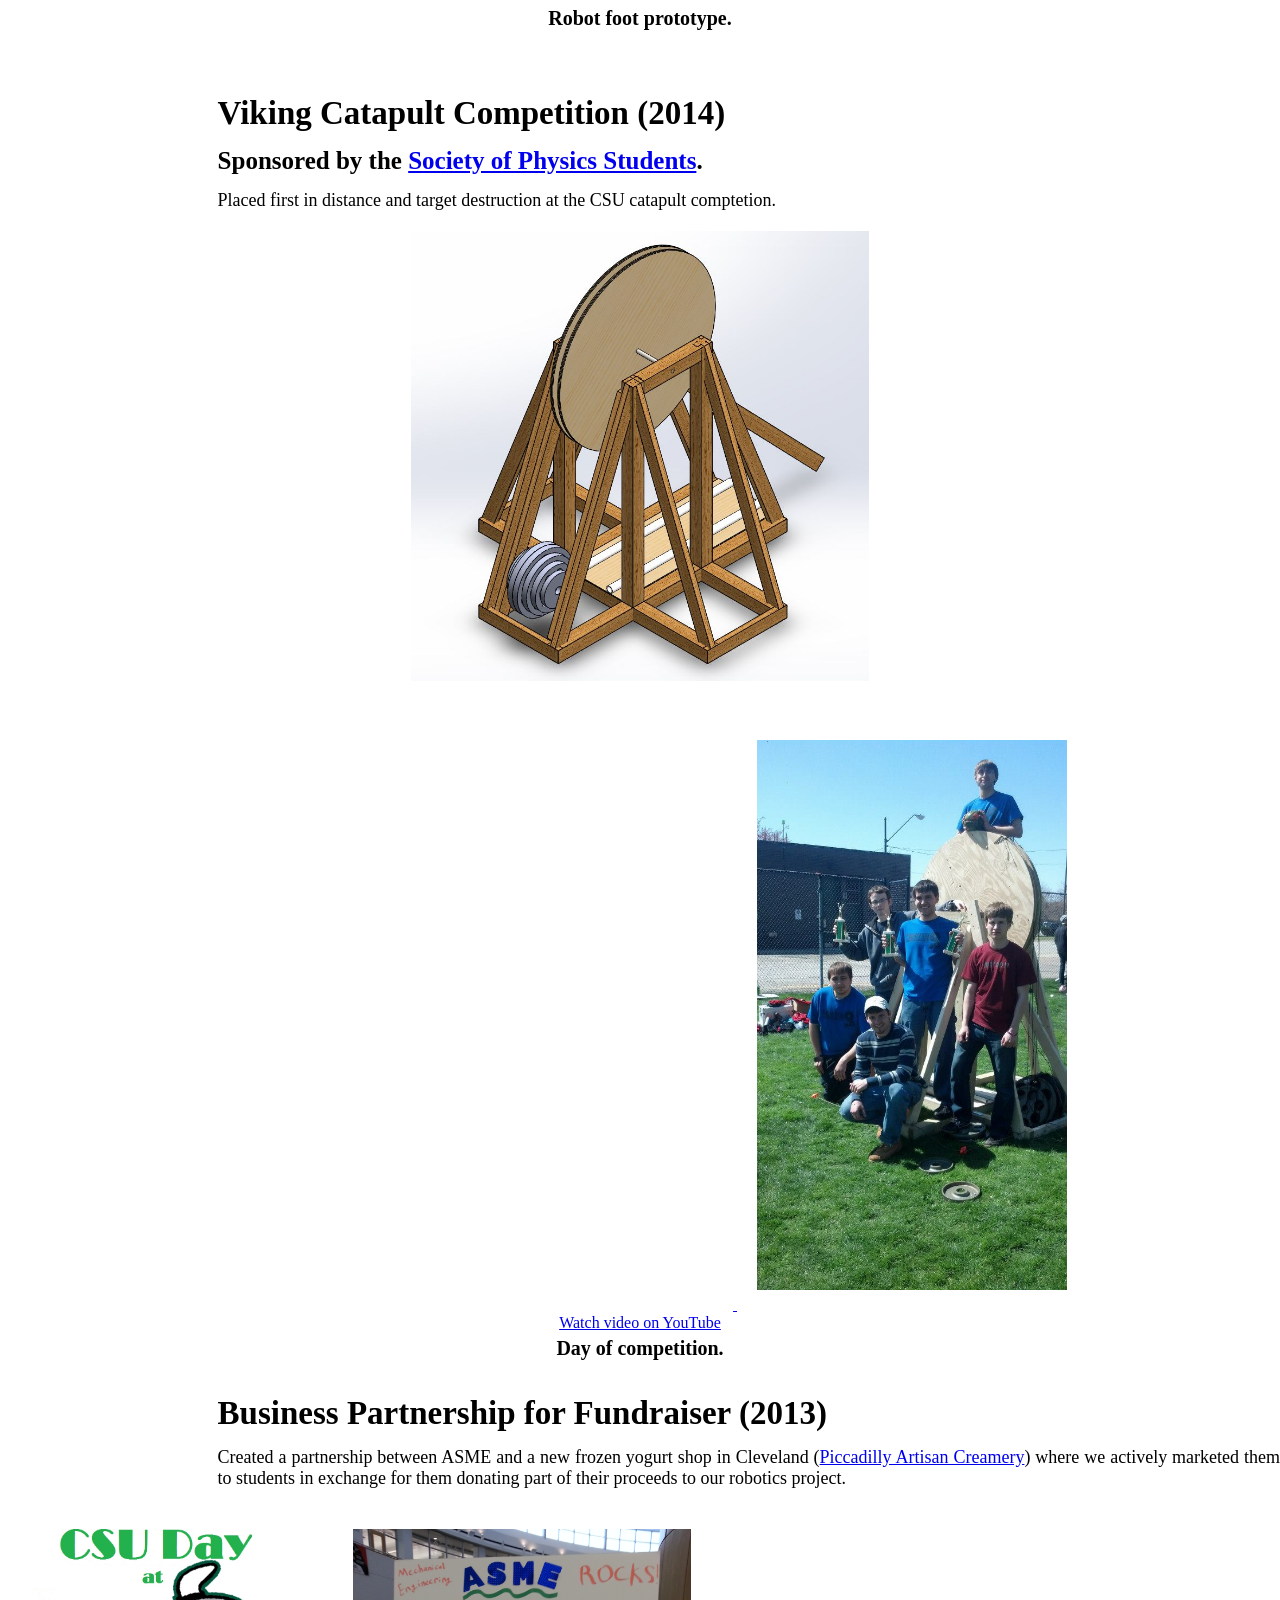
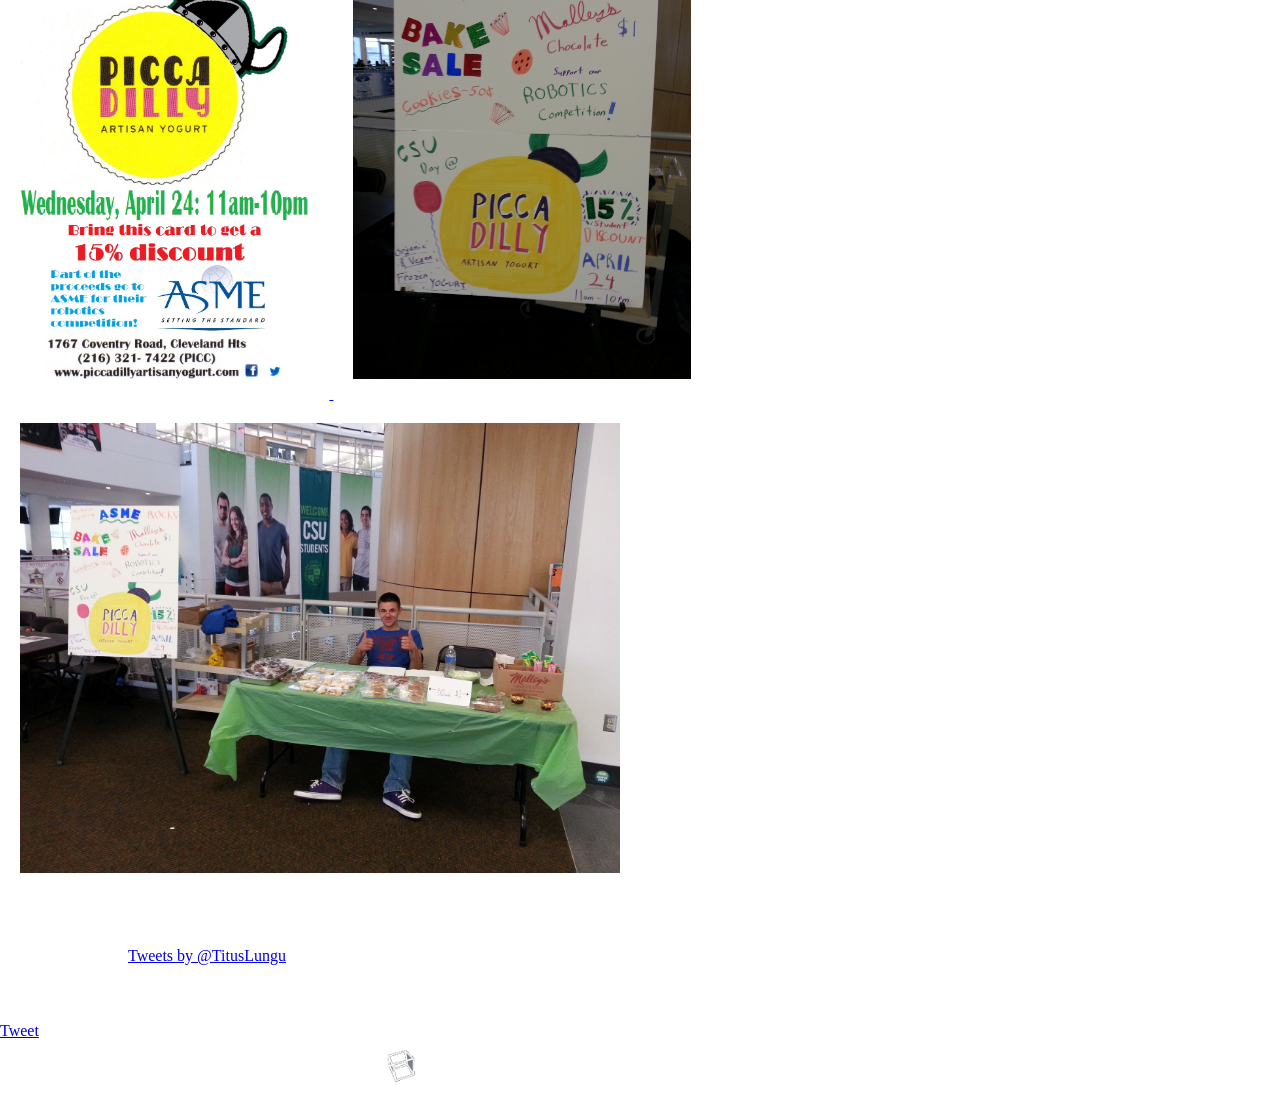
==== commit 62d7b8a1: "update CV, startups, layout, intros, picture, etc" ====
--- a/asme.html
+++ b/asme.html
@@ -197,7 +197,15 @@
 	<div class="nav">
 		<ul>
 			<li><a href="index.html">Titus Lungu</a></li>
-			<li><a href="./documents/CV.pdf" target="_blank">Resume/CV</a></li>
+			<li><a href="./documents/CV.pdf" target="_blank">CV</a></li>
+
+			<li>
+				<a href="#">Startups &#9662;</a>
+				<ul class="dropdown">
+					<li><a href="stylify.html">Stylify</a></li>
+					<li><a href="https://www.streetsimplified.com/" target="_blank">Street Simplified</a></li>
+				</ul>
+			</li>
 
 			<li>
 				<a href="#">Research &#9662;</a>
@@ -212,12 +220,12 @@
 				<ul class="dropdown">
 					<li><a href="asme.html">ASME</a></li>
 					<li><a href="walksim.html">Walking Simulator</a></li>
-					<li><a href="crime.html">Senior Design</a></li>
-				</ul>
-			</li>
-
-			<li>
-				<a href="#">Industry &#9662;</a>
+					<li><a href="sd.html">Senior Design</a></li>
+				</ul>
+			</li>
+
+			<li>
+				<a href="#">Mech Eng &#9662;</a>
 				<ul class="dropdown">
 					<li><a href="./documents/cristal.pdf" target="_blank">Cristal</a></li>
 					<li><a href="./documents/swagelok.pdf" target="_blank">Swagelok</a></li>
@@ -225,7 +233,7 @@
 			</li>
 
 			<li>
-				<a href="#">Events & Outreach &#9662;</a>
+				<a href="#">Involvement &#9662;</a>
 				<ul class="dropdown">
 					<li><a href="cside.html">Romania Humanitarian Aid</a></li>
 					<li><a href="univproc.html">University Proceedings</a></li>
@@ -260,7 +268,15 @@
 			<li><a href="#"><img class="open" src="./media/menu_icon.png" height="60"><!--img class="close" src="./media/menu_close_icon.png" height="60"--></a>
 				<ul class="drop1">
 					<li><a href="index.html">Titus Lungu</a></li>
-					<li><a href="./documents/CV.pdf" target="_blank">Resume/CV</a></li>
+					<li><a href="./documents/CV.pdf" target="_blank">CV</a></li>
+
+					<li>
+						<a href="#">Startups &#9662;</a>
+						<ul class="dropdown">
+							<li><a href="stylify.html">Stylify</a></li>
+							<li><a href="https://www.streetsimplified.com/" target="_blank">Street Simplified</a></li>
+						</ul>
+					</li>
 
 					<li>
 						<a href="#">Research &#9662;</a>
@@ -275,12 +291,12 @@
 						<ul class="dropdown">
 							<li><a href="asme.html">ASME</a></li>
 							<li><a href="walksim.html">Walking Simulator</a></li>
-							<li><a href="crime.html">Senior Design</a></li>
+							<li><a href="sd.html">Senior Design</a></li>
 						</ul>
 					</li>
 
 					<li>
-						<a href="#">Industry &#9662;</a>
+						<a href="#">Mech Eng &#9662;</a>
 						<ul class="dropdown">
 							<li><a href="./documents/cristal.pdf" target="_blank">Cristal</a></li>
 							<li><a href="./documents/swagelok.pdf" target="_blank">Swagelok</a></li>
@@ -288,7 +304,7 @@
 					</li>
 
 					<li>
-						<a href="#">Events & Outreach &#9662;</a>
+						<a href="#">Involvement &#9662;</a>
 						<ul class="dropdown">
 							<li><a href="cside.html">Romania Humanitarian Aid</a></li>
 							<li><a href="univproc.html">University Proceedings</a></li>
@@ -451,7 +467,7 @@
 	</div>
 	
 	<div class="cc">
-		<p>&copy; 2015-2017 Titus Lungu. All rights reserved.</p>
+		<p>&copy; 2015-2049 Titus Lungu. All rights reserved.</p>
 		<p><img src="./media/box2.gif" height="50"></p>
 	</div>
 	<div>
